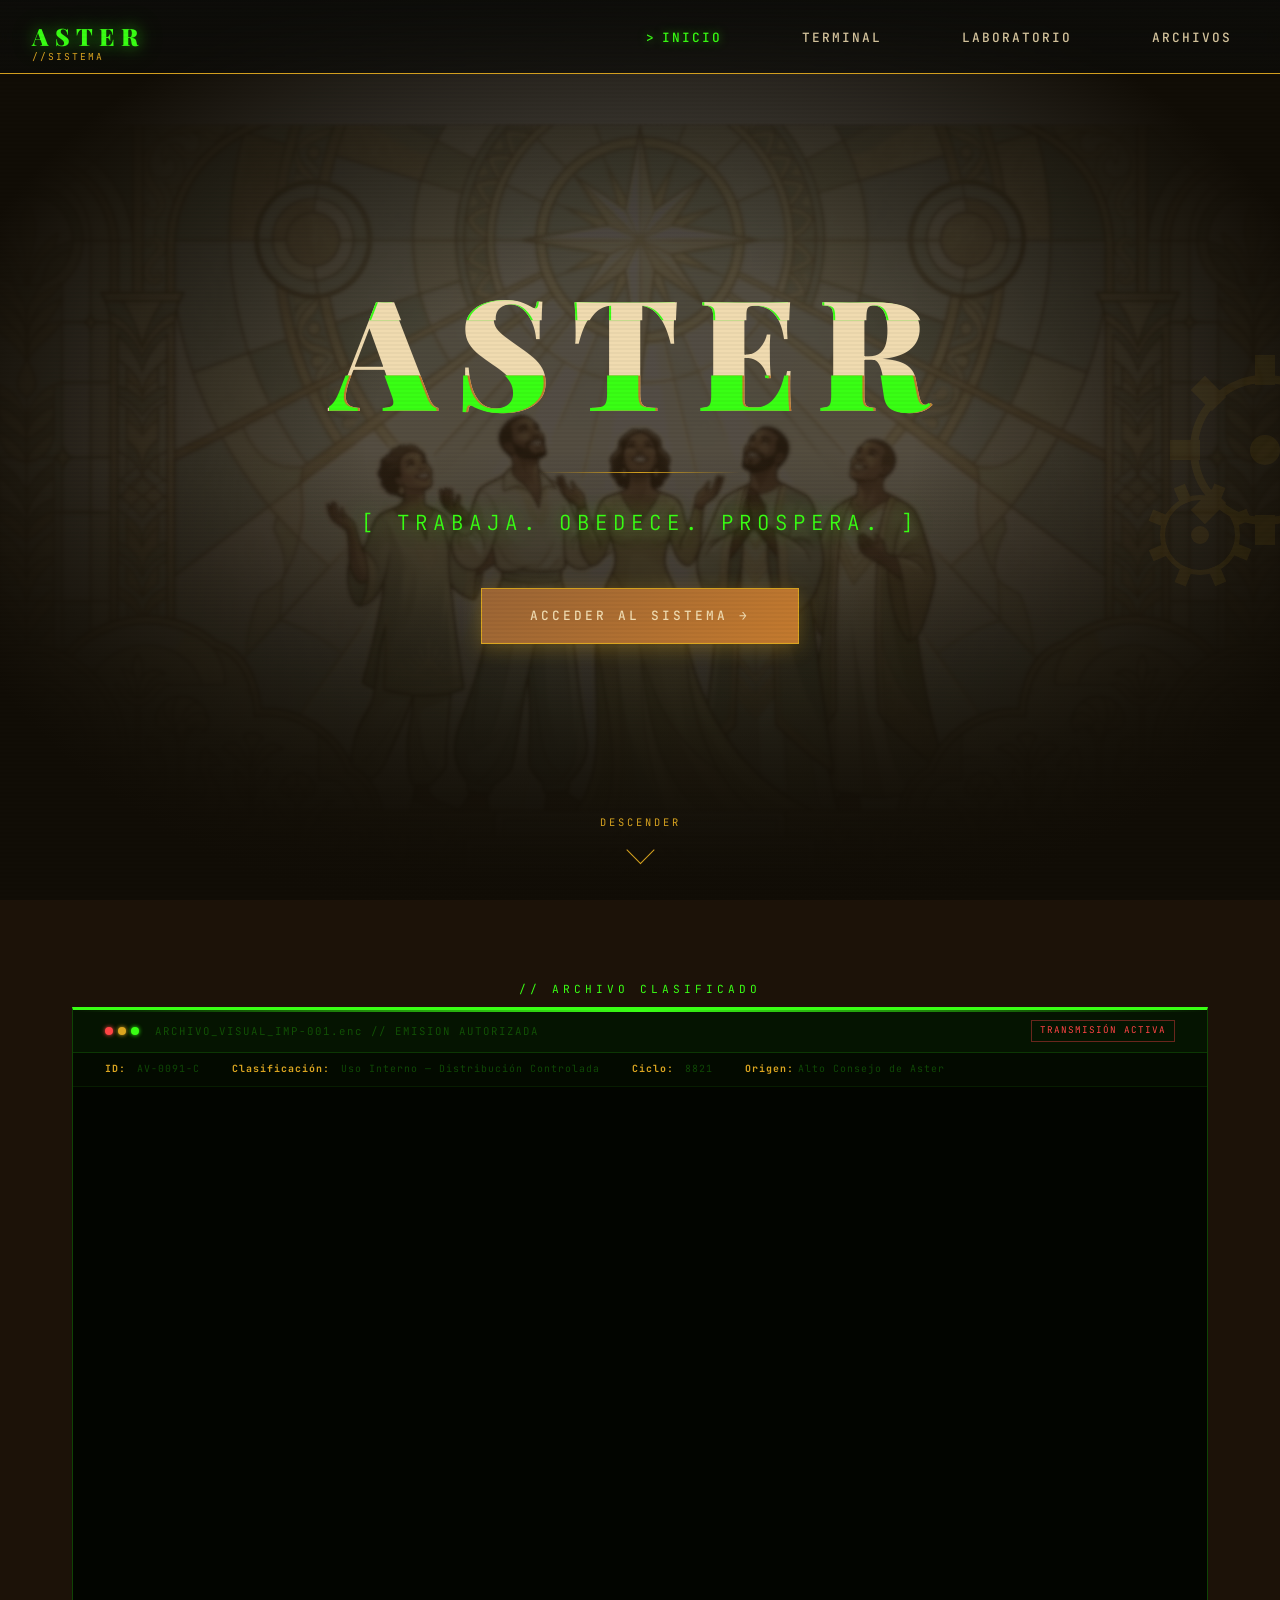
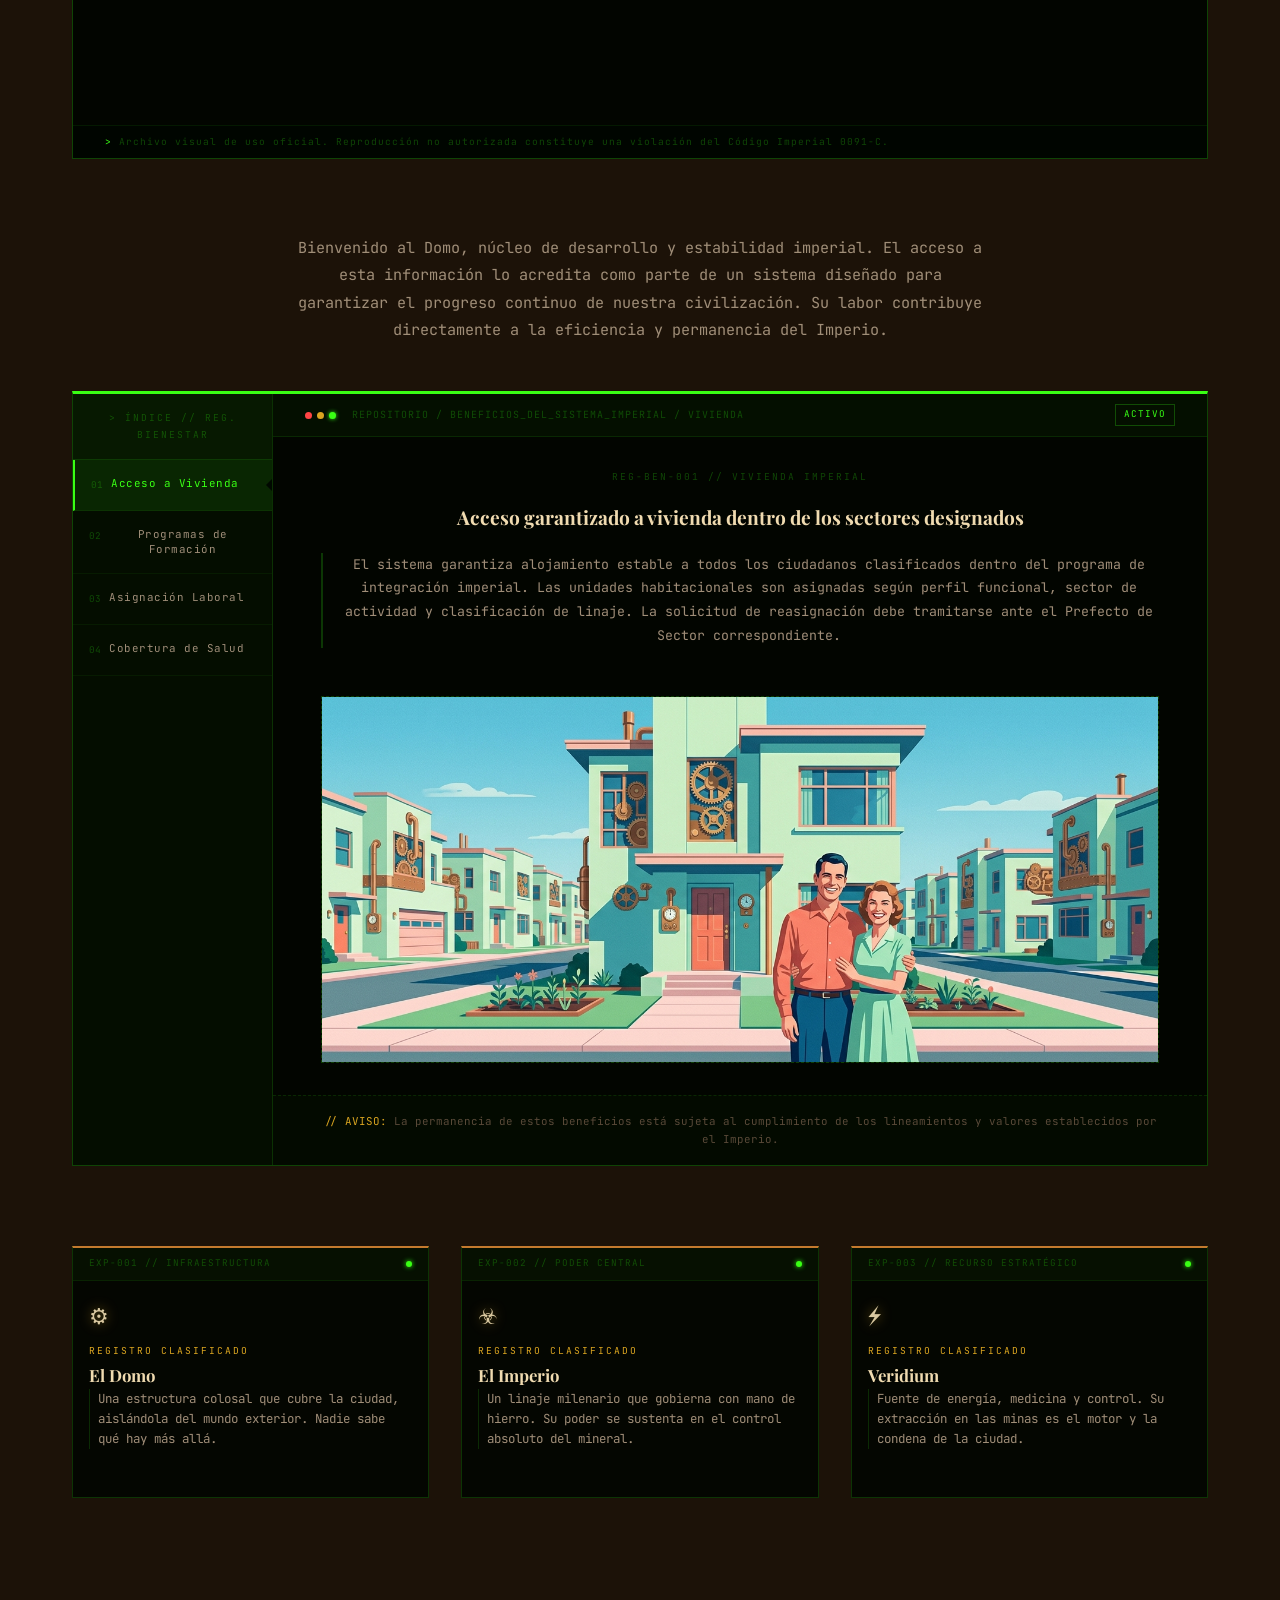
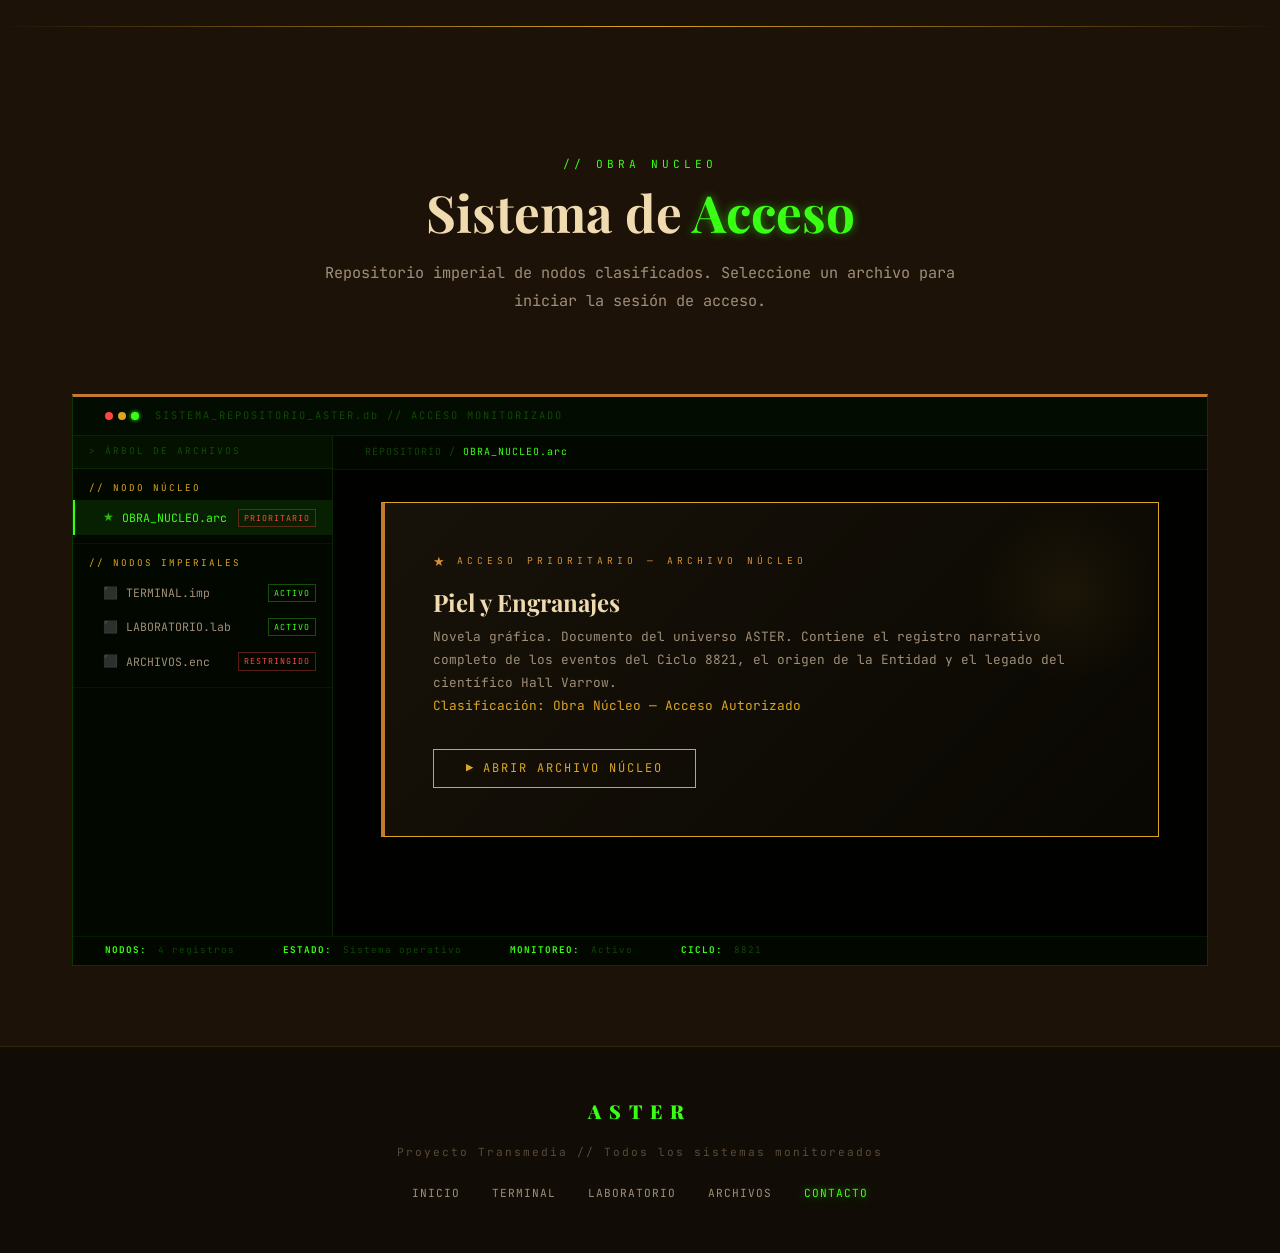
==== PRODUCCIÓN/index.html @ 078505c2 "Sitio Web completo" ====
﻿<!DOCTYPE html>
<html lang="es">
<head>
  <meta charset="UTF-8">
  <meta name="viewport" content="width=device-width, initial-scale=1.0">
  <meta name="description" content="ASTER - Universo Transmedia. La Memoria es un Arma. Descubre el domo, la resistencia y los secretos de una ciudad bajo control imperial.">
  <title>ASTER | Trabaja. Obedece. Prospera.</title>
  <link rel="stylesheet" href="assets/css/style.css">
  <style>
    /* ══════════════════════════════════════════
       VIDEO PANEL — estilo base de datos
    ══════════════════════════════════════════ */
    .video-panel {
      position: relative;
      background: rgba(0,5,0,.92);
      border: 1px solid rgba(57,255,20,.25);
      border-top: 3px solid var(--green-neon);
      overflow: hidden;
      margin-bottom: var(--space-xl);
    }
    .video-panel::after {
      content: '';
      position: absolute;
      left: 0; top: 0;
      width: 100%; height: 2px;
      background: linear-gradient(90deg, transparent, var(--green-neon), transparent);
      animation: vpScan 5s linear infinite;
      pointer-events: none;
    }
    @keyframes vpScan {
      0%   { top: 0; opacity: .7; }
      100% { top: 100%; opacity: 0; }
    }
    .video-panel__bar {
      display: flex;
      align-items: center;
      justify-content: space-between;
      padding: 10px var(--space-lg);
      background: rgba(57,255,20,.06);
      border-bottom: 1px solid rgba(57,255,20,.15);
    }
    .video-panel__bar-left {
      display: flex;
      align-items: center;
      gap: var(--space-md);
    }
    .video-panel__dots {
      display: flex;
      gap: 5px;
    }
    .video-panel__dot {
      width: 8px; height: 8px;
      border-radius: 50%;
    }
    .video-panel__dot:nth-child(1) { background: #ff4444; box-shadow: 0 0 4px #ff4444; }
    .video-panel__dot:nth-child(2) { background: var(--brass); box-shadow: 0 0 4px var(--brass); }
    .video-panel__dot:nth-child(3) { background: var(--green-neon); box-shadow: 0 0 4px var(--green-neon); }
    .video-panel__title {
      font-family: var(--font-code);
      font-size: .67rem;
      color: var(--green-dim);
      letter-spacing: 2px;
    }
    .video-panel__badge {
      font-family: var(--font-code);
      font-size: .58rem;
      color: #ff4444;
      border: 1px solid rgba(255,68,68,.4);
      padding: 2px 8px;
      letter-spacing: 1px;
      animation: statusBlink 2s infinite;
    }
    @keyframes statusBlink {
      0%,100%{opacity:1} 50%{opacity:.4}
    }
    .video-panel__meta {
      display: flex;
      align-items: center;
      gap: var(--space-lg);
      padding: var(--space-sm) var(--space-lg);
      border-bottom: 1px solid rgba(57,255,20,.08);
      background: rgba(57,255,20,.02);
    }
    .video-panel__meta-item {
      font-family: var(--font-code);
      font-size: .62rem;
      color: var(--green-dim);
      letter-spacing: 1px;
    }
    .video-panel__meta-item strong {
      color: var(--brass);
      margin-right: 4px;
    }
    .video-panel__body {
      position: relative;
      width: 100%;
      height: 0;
      padding-top: 56.25%;
      overflow: hidden;
    }
    .video-panel__body iframe {
      position: absolute;
      width: 100%; height: 100%;
      top: 0; left: 0;
      border: none; padding: 0; margin: 0;
    }
    .video-panel__footer {
      padding: var(--space-sm) var(--space-lg);
      border-top: 1px solid rgba(57,255,20,.08);
      display: flex;
      align-items: center;
      gap: var(--space-lg);
      background: rgba(0,5,0,.6);
    }
    .video-panel__footer-text {
      font-family: var(--font-code);
      font-size: .6rem;
      color: var(--green-dim);
      letter-spacing: 1px;
    }
    .video-panel__footer-text::before {
      content: '> ';
      color: var(--green-neon);
    }

    /* ══════════════════════════════════════════
       PANEL BENEFICIOS — repositorio navegable
    ══════════════════════════════════════════ */
    .benefits-repo {
      display: grid;
      grid-template-columns: 200px 1fr;
      gap: 0;
      background: rgba(0,5,0,.92);
      border: 1px solid rgba(57,255,20,.25);
      border-top: 3px solid var(--green-neon);
      margin: var(--space-xl) 0;
      overflow: hidden;
      min-height: 420px;
    }
    @media(max-width: 700px) {
      .benefits-repo { grid-template-columns: 1fr; }
    }

    /* Sidebar nav */
    .benefits-repo__nav {
      border-right: 1px solid rgba(57,255,20,.15);
      background: rgba(57,255,20,.03);
      display: flex;
      flex-direction: column;
    }
    .benefits-repo__nav-header {
      padding: var(--space-md) var(--space-md);
      border-bottom: 1px solid rgba(57,255,20,.15);
      font-family: var(--font-code);
      font-size: .6rem;
      color: var(--green-dim);
      letter-spacing: 2px;
      text-transform: uppercase;
      background: rgba(57,255,20,.05);
    }
    .benefits-repo__nav-header::before { content: '> '; }
    .benefits-repo__nav-item {
      display: flex;
      align-items: flex-start;
      gap: 8px;
      padding: var(--space-md) var(--space-md);
      border-bottom: 1px solid rgba(57,255,20,.06);
      cursor: pointer;
      transition: all .25s;
      position: relative;
    }
    .benefits-repo__nav-item:hover {
      background: rgba(57,255,20,.06);
    }
    .benefits-repo__nav-item.active {
      background: rgba(57,255,20,.1);
      border-left: 2px solid var(--green-neon);
    }
    .benefits-repo__nav-item.active::after {
      content: '';
      position: absolute;
      right: 0; top: 50%;
      transform: translateY(-50%);
      width: 0; height: 0;
      border-top: 6px solid transparent;
      border-bottom: 6px solid transparent;
      border-right: 6px solid rgba(0,5,0,.92);
    }
    .benefits-repo__nav-num {
      font-family: var(--font-code);
      font-size: .58rem;
      color: var(--green-dim);
      flex-shrink: 0;
      margin-top: 2px;
    }
    .benefits-repo__nav-label {
      font-family: var(--font-code);
      font-size: .68rem;
      color: var(--iron-light);
      line-height: 1.4;
      letter-spacing: .5px;
    }
    .benefits-repo__nav-item.active .benefits-repo__nav-label {
      color: var(--green-neon);
    }

    /* Content area */
    .benefits-repo__content {
      display: flex;
      flex-direction: column;
    }
    .benefits-repo__content-bar {
      display: flex;
      align-items: center;
      justify-content: space-between;
      padding: 10px var(--space-lg);
      background: rgba(57,255,20,.04);
      border-bottom: 1px solid rgba(57,255,20,.1);
    }
    .benefits-repo__content-bar-left {
      display: flex;
      align-items: center;
      gap: var(--space-md);
    }
    .benefits-repo__dots {
      display: flex;
      gap: 5px;
    }
    .benefits-repo__dot {
      width: 7px; height: 7px;
      border-radius: 50%;
    }
    .benefits-repo__dot:nth-child(1) { background: #ff4444; }
    .benefits-repo__dot:nth-child(2) { background: var(--brass); }
    .benefits-repo__dot:nth-child(3) { background: var(--green-neon); box-shadow: 0 0 4px var(--green-neon); }
    .benefits-repo__path {
      font-family: var(--font-code);
      font-size: .62rem;
      color: var(--green-dim);
      letter-spacing: 1px;
    }
    .benefits-repo__status {
      font-family: var(--font-code);
      font-size: .58rem;
      color: var(--green-neon);
      border: 1px solid var(--green-dim);
      padding: 2px 8px;
      letter-spacing: 1px;
    }

    /* Panels */
    .benefits-repo__panel {
      display: none;
      flex: 1;
      padding: var(--space-lg) var(--space-xl);
      animation: panelFadeIn .3s ease;
    }
    .benefits-repo__panel.active { display: flex; flex-direction: column; gap: var(--space-md); }
    @keyframes panelFadeIn {
      from { opacity:0; transform: translateX(8px); }
      to   { opacity:1; transform: translateX(0); }
    }

    .benefits-repo__entry-id {
      font-family: var(--font-code);
      font-size: .6rem;
      color: var(--green-dim);
      letter-spacing: 2px;
      margin-bottom: var(--space-xs);
    }
    .benefits-repo__entry-title {
      font-family: var(--font-imperial);
      font-size: 1.2rem;
      color: var(--cream);
      margin-bottom: var(--space-sm);
    }
    .benefits-repo__entry-body {
      font-family: var(--font-code);
      font-size: .83rem;
      color: var(--iron-light);
      line-height: 1.8;
      border-left: 2px solid rgba(57,255,20,.2);
      padding-left: var(--space-md);
    }
    .benefits-repo__img-placeholder {
      width: 100%;
      aspect-ratio: 16/7;
      background: rgba(57,255,20,.03);
      border: 1px dashed rgba(57,255,20,.2);
      display: flex;
      align-items: center;
      justify-content: center;
      margin-top: var(--space-md);
      position: relative;
      overflow: hidden;
    }
    .benefits-repo__img-placeholder img {
      width: 100%;
      height: 100%;
      object-fit: cover;
      display: block;
    }
    .benefits-repo__img-placeholder-label {
      font-family: var(--font-code);
      font-size: .6rem;
      color: var(--green-dim);
      letter-spacing: 2px;
      text-align: center;
    }
    .benefits-repo__img-placeholder-label::before {
      content: '[ ';
    }
    .benefits-repo__img-placeholder-label::after {
      content: ' ]';
    }
    .benefits-repo__footer {
      border-top: 1px dashed rgba(57,255,20,.12);
      padding: var(--space-md) var(--space-xl);
      font-family: var(--font-code);
      font-size: .68rem;
      color: var(--iron-gray);
      line-height: 1.7;
      background: rgba(57,255,20,.02);
    }
    .benefits-repo__footer::before {
      content: '// AVISO: ';
      color: var(--brass);
    }

    /* ══════════════════════════════════════════
       ECO-ITEMS — estilo expediente/registro
    ══════════════════════════════════════════ */
    .eco-item {
      padding: 0 !important;
      background: rgba(0,5,0,.85) !important;
      border: 1px solid rgba(57,255,20,.18) !important;
      border-top: 2px solid var(--bronze) !important;
      text-align: left !important;
      transition: all .3s !important;
      position: relative !important;
      overflow: hidden !important;
    }
    .eco-item:hover {
      border-color: var(--green-neon) !important;
      border-top-color: var(--green-neon) !important;
      background: rgba(57,255,20,.04) !important;
      transform: translateY(-3px) !important;
      box-shadow: 0 0 20px rgba(57,255,20,.07) !important;
    }
    .eco-item__header {
      display: flex;
      align-items: center;
      justify-content: space-between;
      padding: var(--space-sm) var(--space-md);
      border-bottom: 1px solid rgba(57,255,20,.08);
      background: rgba(57,255,20,.04);
    }
    .eco-item__id {
      font-family: var(--font-code);
      font-size: .58rem;
      color: var(--green-dim);
      letter-spacing: 1px;
    }
    .eco-item__status-dot {
      width: 6px; height: 6px;
      border-radius: 50%;
      background: var(--green-neon);
      box-shadow: 0 0 5px var(--green-neon);
    }
    .eco-item__body {
      padding: var(--space-md) var(--space-md) var(--space-lg);
    }
    .eco-item__icon {
      font-size: 1.4rem !important;
      display: block !important;
      margin-bottom: var(--space-sm) !important;
      filter: drop-shadow(0 0 6px rgba(218,165,32,.5));
    }
    .eco-item__label {
      font-family: var(--font-code);
      font-size: .6rem;
      color: var(--brass);
      letter-spacing: 2px;
      text-transform: uppercase;
      margin-bottom: 6px;
      display: block;
    }
    .eco-item__title {
      font-family: var(--font-imperial) !important;
      font-size: 1.05rem !important;
      color: var(--cream) !important;
      margin-bottom: var(--space-xs) !important;
    }
    .eco-item__text {
      font-size: .78rem !important;
      color: var(--iron-light) !important;
      line-height: 1.6 !important;
      border-left: 1px solid rgba(57,255,20,.15);
      padding-left: var(--space-sm);
    }
    .eco-item__scan {
      position: absolute;
      bottom: 0; left: 0;
      width: 100%; height: 1px;
      background: linear-gradient(90deg, transparent, var(--green-neon), transparent);
      opacity: 0;
      transition: opacity .3s;
    }
    .eco-item:hover .eco-item__scan { opacity: 1; }

    /* ══════════════════════════════════════════
       SECCIÓN ACCESO — SISTEMA REPOSITORIO
    ══════════════════════════════════════════ */
    #acceso {
      text-align: left !important;
    }
    .repo-system {
      border: 1px solid rgba(57,255,20,.2);
      border-top: 3px solid var(--bronze);
      background: rgba(0,3,0,.95);
      overflow: hidden;
    }
    .repo-system__bar {
      display: flex;
      align-items: center;
      justify-content: space-between;
      padding: 10px var(--space-lg);
      background: rgba(57,255,20,.04);
      border-bottom: 1px solid rgba(57,255,20,.1);
    }
    .repo-system__bar-left {
      display: flex;
      align-items: center;
      gap: var(--space-md);
    }
    .repo-system__dots { display: flex; gap: 5px; }
    .repo-system__dot { width: 8px; height: 8px; border-radius: 50%; }
    .repo-system__dot:nth-child(1) { background: #ff4444; }
    .repo-system__dot:nth-child(2) { background: var(--brass); }
    .repo-system__dot:nth-child(3) { background: var(--green-neon); box-shadow: 0 0 4px var(--green-neon); }
    .repo-system__title {
      font-family: var(--font-code);
      font-size: .65rem;
      color: var(--green-dim);
      letter-spacing: 2px;
    }
    .repo-system__body {
      display: grid;
      grid-template-columns: 260px 1fr;
      min-height: 500px;
    }
    @media(max-width: 800px) {
      .repo-system__body { grid-template-columns: 1fr; }
    }

    /* Left file tree */
    .repo-tree {
      border-right: 1px solid rgba(57,255,20,.12);
      background: rgba(57,255,20,.02);
      display: flex;
      flex-direction: column;
    }
    .repo-tree__header {
      padding: var(--space-sm) var(--space-md);
      border-bottom: 1px solid rgba(57,255,20,.1);
      font-family: var(--font-code);
      font-size: .58rem;
      color: var(--green-dim);
      letter-spacing: 2px;
      background: rgba(57,255,20,.04);
    }
    .repo-tree__group {
      padding: var(--space-sm) 0;
      border-bottom: 1px solid rgba(57,255,20,.06);
    }
    .repo-tree__group-label {
      padding: 4px var(--space-md);
      font-family: var(--font-code);
      font-size: .58rem;
      color: var(--brass);
      letter-spacing: 2px;
      text-transform: uppercase;
    }
    .repo-tree__file {
      display: flex;
      align-items: center;
      gap: 8px;
      padding: 7px var(--space-md) 7px calc(var(--space-md) + 12px);
      font-family: var(--font-code);
      font-size: .72rem;
      color: var(--iron-light);
      cursor: pointer;
      transition: all .2s;
      text-decoration: none;
      position: relative;
      border-left: 2px solid transparent;
    }
    .repo-tree__file:hover {
      background: rgba(57,255,20,.06);
      color: var(--green-neon);
    }
    .repo-tree__file.active {
      background: rgba(57,255,20,.1);
      color: var(--green-neon);
      border-left-color: var(--green-neon);
    }
    .repo-tree__file-icon {
      font-size: .75rem;
      flex-shrink: 0;
      opacity: .7;
    }
    .repo-tree__file-name { flex: 1; }
    .repo-tree__file-badge {
      font-size: .52rem;
      color: #ff4444;
      border: 1px solid rgba(255,68,68,.35);
      padding: 1px 5px;
      letter-spacing: 1px;
    }
    .repo-tree__file-badge--ok {
      color: var(--green-neon);
      border-color: rgba(57,255,20,.3);
    }

    /* Right content panel */
    .repo-viewer {
      display: flex;
      flex-direction: column;
    }
    .repo-viewer__breadcrumb {
      padding: var(--space-sm) var(--space-lg);
      border-bottom: 1px solid rgba(57,255,20,.08);
      font-family: var(--font-code);
      font-size: .62rem;
      color: var(--green-dim);
      letter-spacing: 1px;
      background: rgba(57,255,20,.02);
    }
    .repo-viewer__breadcrumb span { color: var(--green-neon); }

    /* Individual record panels */
    .repo-record {
      display: none;
      flex: 1;
      padding: var(--space-lg) var(--space-xl);
      animation: recFadeIn .3s ease;
    }
    .repo-record.active { display: block; }
    @keyframes recFadeIn {
      from { opacity:0; transform: translateY(6px); }
      to   { opacity:1; transform: translateY(0); }
    }

    /* Nucleus (obra núcleo) */
    .repo-nucleus {
      background: linear-gradient(135deg, rgba(26,20,10,.9), rgba(10,8,3,.95));
      border: 1px solid var(--brass);
      border-left: 4px solid var(--bronze);
      padding: var(--space-xl);
      margin-bottom: var(--space-lg);
      position: relative;
      overflow: hidden;
    }
    .repo-nucleus::before {
      content: '';
      position: absolute;
      top: 0; right: 0;
      width: 180px; height: 180px;
      background: radial-gradient(ellipse, rgba(218,165,32,.07), transparent 70%);
      pointer-events: none;
    }
    .repo-nucleus__label {
      font-family: var(--font-code);
      font-size: .6rem;
      color: var(--bronze-light);
      letter-spacing: 4px;
      text-transform: uppercase;
      margin-bottom: var(--space-md);
      display: flex;
      align-items: center;
      gap: var(--space-sm);
    }
    .repo-nucleus__label::before { content: '★'; font-size: .8rem; }
    .repo-nucleus__title {
      font-family: var(--font-imperial);
      font-size: 1.5rem;
      color: var(--cream);
      margin-bottom: var(--space-sm);
    }
    .repo-nucleus__desc {
      font-family: var(--font-code);
      font-size: .8rem;
      color: var(--iron-light);
      line-height: 1.8;
      margin-bottom: var(--space-lg);
    }
    .repo-nucleus__link-placeholder {
      display: inline-flex;
      align-items: center;
      gap: var(--space-sm);
      font-family: var(--font-code);
      font-size: .75rem;
      color: var(--brass);
      border: 1px solid var(--brass);
      padding: var(--space-sm) var(--space-lg);
      letter-spacing: 2px;
      text-transform: uppercase;
      cursor: pointer;
      transition: all .3s;
      text-decoration: none;
    }
    .repo-nucleus__link-placeholder:hover {
      background: var(--brass);
      color: var(--bg-darker);
      box-shadow: var(--shadow-brass);
    }
    .repo-nucleus__link-placeholder::before { content: '▶'; }

    /* DB record rows */
    .repo-record__header {
      display: flex;
      align-items: center;
      gap: var(--space-md);
      margin-bottom: var(--space-lg);
      padding-bottom: var(--space-md);
      border-bottom: 1px solid rgba(57,255,20,.1);
    }
    .repo-record__id {
      font-family: var(--font-code);
      font-size: .62rem;
      color: var(--green-dim);
      letter-spacing: 2px;
    }
    .repo-record__badge {
      font-family: var(--font-code);
      font-size: .58rem;
      color: var(--green-neon);
      border: 1px solid var(--green-dim);
      padding: 2px 8px;
      letter-spacing: 1px;
    }
    .repo-record__title {
      font-family: var(--font-imperial);
      font-size: 1.3rem;
      color: var(--cream);
      margin-bottom: var(--space-sm);
    }
    .repo-record__desc {
      font-family: var(--font-code);
      font-size: .8rem;
      color: var(--iron-light);
      line-height: 1.8;
      margin-bottom: var(--space-md);
      padding-left: var(--space-md);
      border-left: 2px solid rgba(57,255,20,.2);
    }
    .repo-record__link {
      display: inline-flex;
      align-items: center;
      gap: var(--space-sm);
      font-family: var(--font-code);
      font-size: .72rem;
      color: var(--green-neon);
      border: 1px solid rgba(57,255,20,.4);
      padding: var(--space-sm) var(--space-md);
      letter-spacing: 2px;
      text-transform: uppercase;
      text-decoration: none;
      transition: all .3s;
    }
    .repo-record__link:hover {
      background: var(--green-neon);
      color: var(--bg-darker);
      box-shadow: var(--shadow-neon);
    }
    .repo-record__link::before { content: '→'; }
    .repo-record__preview {
      margin-top: var(--space-md);
      width: 100%;
      aspect-ratio: 16/6;
      overflow: hidden;
      border: 1px solid rgba(57,255,20,.12);
      filter: saturate(.6) contrast(1.1);
      transition: filter .3s;
    }
    .repo-record__preview:hover { filter: saturate(.9) contrast(1.2); }
    .repo-record__preview img { width:100%; height:100%; object-fit:cover; display:block; }

    .repo-system__statusbar {
      padding: 6px var(--space-lg);
      border-top: 1px solid rgba(57,255,20,.08);
      display: flex;
      align-items: center;
      gap: var(--space-xl);
      background: rgba(57,255,20,.02);
    }
    .repo-system__statusbar-item {
      font-family: var(--font-code);
      font-size: .58rem;
      color: var(--green-dim);
      letter-spacing: 1px;
    }
    .repo-system__statusbar-item strong {
      color: var(--green-neon);
      margin-right: 4px;
    }
  </style>
</head>
<body>
  <!-- LOADER -->
  <div class="loader" id="loader">
    <span class="loader__text">INICIALIZANDO SISTEMA...</span>
    <div class="loader__bar"><div class="loader__progress"></div></div>
  </div>

  <!-- PARTICLES -->
  <div class="particles" id="particles"></div>

  <!-- GEARS -->
  <div class="gear-container">
    <div class="gear">
      <div class="gear__tooth"></div><div class="gear__tooth"></div><div class="gear__tooth"></div><div class="gear__tooth"></div>
      <div class="gear__tooth"></div><div class="gear__tooth"></div><div class="gear__tooth"></div><div class="gear__tooth"></div>
    </div>
    <div class="gear gear--small">
      <div class="gear__tooth"></div><div class="gear__tooth"></div><div class="gear__tooth"></div><div class="gear__tooth"></div>
      <div class="gear__tooth"></div><div class="gear__tooth"></div><div class="gear__tooth"></div><div class="gear__tooth"></div>
    </div>
  </div>

  <!-- NAV -->
  <nav class="nav" id="nav">
    <a href="index.html" class="nav__logo">ASTER</a>
    <div class="nav__hamburger" id="hamburger">
      <span></span><span></span><span></span>
    </div>
    <ul class="nav__links" id="navLinks">
      <li><a href="index.html" class="nav__link active">Inicio</a></li>
      <li><a href="terminal.html" class="nav__link">Terminal</a></li>
      <li><a href="laboratorio.html" class="nav__link">Laboratorio</a></li>
      <li><a href="archivos.html" class="nav__link">Archivos</a></li>
    </ul>
  </nav>

  <!-- HERO -->
  <section class="hero" id="hero">
    <div class="hero__bg"></div>
    <div class="hero__overlay"></div>
    <div class="hero__content">
      <h1 class="hero__title glitch" data-text="ASTER">ASTER</h1>
      <div class="hero__divider"></div>
      <p class="hero__subtitle">Trabaja. Obedece. Prospera.</p>
      <a href="terminal.html" class="btn btn--primary">Acceder al Sistema &rarr;</a>
    </div>
    <div class="hero__scroll">
      <span>Descender</span>
      <div class="hero__scroll-arrow"></div>
    </div>
  </section>

  <!-- ECOSISTEMA -->
  <section class="section reveal" id="ecosistema">
    <div class="section__header">
      <span class="section__label">// Archivo Clasificado</span>

      <!-- ══ 1. VIDEO PANEL ══ -->
      <div class="video-panel">
        <div class="video-panel__bar">
          <div class="video-panel__bar-left">
            <div class="video-panel__dots">
              <div class="video-panel__dot"></div>
              <div class="video-panel__dot"></div>
              <div class="video-panel__dot"></div>
            </div>
            <span class="video-panel__title">ARCHIVO_VISUAL_IMP-001.enc // EMISION AUTORIZADA</span>
          </div>
          <span class="video-panel__badge">TRANSMISIÓN ACTIVA</span>
        </div>
        <div class="video-panel__meta">
          <span class="video-panel__meta-item"><strong>ID:</strong> AV-0091-C</span>
          <span class="video-panel__meta-item"><strong>Clasificación:</strong> Uso Interno — Distribución Controlada</span>
          <span class="video-panel__meta-item"><strong>Ciclo:</strong> 8821</span>
          <span class="video-panel__meta-item"><strong>Origen:</strong>Alto Consejo de Aster</span>
        </div>
        <div class="video-panel__body">
          <iframe loading="lazy"
            src="https://www.canva.com/design/DAHITRaTXrk/ubo41KGu9RKOAKebI3n1gQ/watch?embed"
            allowfullscreen="allowfullscreen" allow="fullscreen">
          </iframe>
        </div>
        <div class="video-panel__footer">
          <span class="video-panel__footer-text">Archivo visual de uso oficial. Reproducción no autorizada constituye una violación del Código Imperial 0091-C.</span>
        </div>
      </div>

      <br>
      <p class="section__desc">
        Bienvenido al Domo, núcleo de desarrollo y estabilidad imperial.
        El acceso a esta información lo acredita como parte de un sistema diseñado para garantizar el progreso continuo de nuestra civilización.
        Su labor contribuye directamente a la eficiencia y permanencia del Imperio.
      </p>

      <!-- ══ 2. PANEL BENEFICIOS ══ -->
      <div class="benefits-repo">
        <!-- Sidebar nav -->
        <div class="benefits-repo__nav">
          <div class="benefits-repo__nav-header">ÍNDICE // REG. BIENESTAR</div>
          <div class="benefits-repo__nav-item active" onclick="switchBenefit(0)">
            <span class="benefits-repo__nav-num">01</span>
            <span class="benefits-repo__nav-label">Acceso a Vivienda</span>
          </div>
          <div class="benefits-repo__nav-item" onclick="switchBenefit(1)">
            <span class="benefits-repo__nav-num">02</span>
            <span class="benefits-repo__nav-label">Programas de Formación</span>
          </div>
          <div class="benefits-repo__nav-item" onclick="switchBenefit(2)">
            <span class="benefits-repo__nav-num">03</span>
            <span class="benefits-repo__nav-label">Asignación Laboral</span>
          </div>
          <div class="benefits-repo__nav-item" onclick="switchBenefit(3)">
            <span class="benefits-repo__nav-num">04</span>
            <span class="benefits-repo__nav-label">Cobertura de Salud</span>
          </div>
        </div>

        <!-- Content -->
        <div class="benefits-repo__content">
          <div class="benefits-repo__content-bar">
            <div class="benefits-repo__content-bar-left">
              <div class="benefits-repo__dots">
                <div class="benefits-repo__dot"></div>
                <div class="benefits-repo__dot"></div>
                <div class="benefits-repo__dot"></div>
              </div>
              <span class="benefits-repo__path">REPOSITORIO / BENEFICIOS_DEL_SISTEMA_IMPERIAL / <span id="benefitPathLabel">VIVIENDA</span></span>
            </div>
            <span class="benefits-repo__status">ACTIVO</span>
          </div>

          <!-- Panel 0: Vivienda -->
          <div class="benefits-repo__panel active" id="benefit-0">
            <span class="benefits-repo__entry-id">REG-BEN-001 // VIVIENDA IMPERIAL</span>
            <h3 class="benefits-repo__entry-title">Acceso garantizado a vivienda dentro de los sectores designados</h3>
            <p class="benefits-repo__entry-body">
              El sistema garantiza alojamiento estable a todos los ciudadanos clasificados dentro del programa de integración imperial. Las unidades habitacionales son asignadas según perfil funcional, sector de actividad y clasificación de linaje. La solicitud de reasignación debe tramitarse ante el Prefecto de Sector correspondiente.
            </p>
            <div class="benefits-repo__img-placeholder">
                <img src="assets/img/img_beneficios1.png">
            </div>
          </div>

          <!-- Panel 1: Formación -->
          <div class="benefits-repo__panel" id="benefit-1">
            <span class="benefits-repo__entry-id">REG-BEN-002 // FORMACIÓN FAMILIAR</span>
            <h3 class="benefits-repo__entry-title">Integración en programas de desarrollo y formación para unidades familiares</h3>
            <p class="benefits-repo__entry-body">
              El Imperio garantiza acceso a módulos de formación continua para unidades familiares inscritas en el registro ciudadano. Los programas abarcan instrucción técnica, educación ideológica y desarrollo funcional según asignación de sector. La participación en los ciclos formativos es condición para la renovación del estatus de beneficio.
            </p>
            <div class="benefits-repo__img-placeholder">
              <img src="assets/img/img_beneficios2.png">
            </div>
          </div>

          <!-- Panel 2: Laboral -->
          <div class="benefits-repo__panel" id="benefit-2">
            <span class="benefits-repo__entry-id">REG-BEN-003 // ASIGNACIÓN LABORAL</span>
            <h3 class="benefits-repo__entry-title">Asignación laboral continua según capacidades y necesidades del sistema</h3>
            <p class="benefits-repo__entry-body">
              Ningún ciudadano inscrito queda fuera del sistema productivo. La asignación laboral es determinada por el perfil funcional generado durante la evaluación en la crianza estatal y actualizado periódicamente. El cumplimiento de las cuotas de producción asignadas garantiza la continuidad de todos los demás beneficios del sistema.
            </p>
            <div class="benefits-repo__img-placeholder">
             <img src="assets/img/img_beneficios3.png">
            </div>
          </div>

          <!-- Panel 3: Salud -->
          <div class="benefits-repo__panel" id="benefit-3">
            <span class="benefits-repo__entry-id">REG-BEN-004 // SALUD IMPERIAL</span>
            <h3 class="benefits-repo__entry-title">Cobertura integral de salud y mantenimiento físico</h3>
            <p class="benefits-repo__entry-body">
              El Imperio provee acceso a instalaciones médicas autorizadas para el mantenimiento físico de sus ciudadanos activos. Los procedimientos cubiertos incluyen atención de urgencia, control de rendimiento funcional y revisiones periódicas de chip. Tratamientos experimentales o de rehabilitación avanzada están sujetos a aprobación del Consejo de Hierro.
            </p>
            <div class="benefits-repo__img-placeholder">
              <img src="assets/img/img_beneficios4.png">
            </div>
          </div>

          <!-- Footer note -->
          <div class="benefits-repo__footer">
            La permanencia de estos beneficios está sujeta al cumplimiento de los lineamientos y valores establecidos por el Imperio.
          </div>
        </div>
      </div>
    </div>

    <!-- ══ 3. ECO-ITEMS — estilo expediente ══ -->
    <div class="eco-grid">
      <div class="eco-item">
        <div class="eco-item__header">
          <span class="eco-item__id">EXP-001 // INFRAESTRUCTURA</span>
          <div class="eco-item__status-dot"></div>
        </div>
        <div class="eco-item__body">
          <span class="eco-item__icon">&#9881;</span>
          <span class="eco-item__label">Registro Clasificado</span>
          <h4 class="eco-item__title">El Domo</h4>
          <p class="eco-item__text">Una estructura colosal que cubre la ciudad, aislándola del mundo exterior. Nadie sabe qué hay más allá.</p>
        </div>
        <div class="eco-item__scan"></div>
      </div>
      <div class="eco-item">
        <div class="eco-item__header">
          <span class="eco-item__id">EXP-002 // PODER CENTRAL</span>
          <div class="eco-item__status-dot"></div>
        </div>
        <div class="eco-item__body">
          <span class="eco-item__icon">&#9763;</span>
          <span class="eco-item__label">Registro Clasificado</span>
          <h4 class="eco-item__title">El Imperio</h4>
          <p class="eco-item__text">Un linaje milenario que gobierna con mano de hierro. Su poder se sustenta en el control absoluto del mineral.</p>
        </div>
        <div class="eco-item__scan"></div>
      </div>
      <div class="eco-item">
        <div class="eco-item__header">
          <span class="eco-item__id">EXP-003 // RECURSO ESTRATÉGICO</span>
          <div class="eco-item__status-dot"></div>
        </div>
        <div class="eco-item__body">
          <span class="eco-item__icon">&#9889;</span>
          <span class="eco-item__label">Registro Clasificado</span>
          <h4 class="eco-item__title">Veridium</h4>
          <p class="eco-item__text">Fuente de energía, medicina y control. Su extracción en las minas es el motor y la condena de la ciudad.</p>
        </div>
        <div class="eco-item__scan"></div>
      </div>
    </div>
  </section>

  <hr class="section-divider">

  <!-- ══ 4. ACCESO OBRA NUCLEO — REPOSITORIO ══ -->
  <section class="section reveal" id="acceso">
    <div class="section__header">
      <span class="section__label">// Obra Nucleo</span>
      <h2 class="section__title">Sistema de <span>Acceso</span></h2>
      <p class="section__desc">
        Repositorio imperial de nodos clasificados. Seleccione un archivo para iniciar la sesión de acceso.
      </p>
    </div>

    <div class="repo-system">
      <!-- Top bar -->
      <div class="repo-system__bar">
        <div class="repo-system__bar-left">
          <div class="repo-system__dots">
            <div class="repo-system__dot"></div>
            <div class="repo-system__dot"></div>
            <div class="repo-system__dot"></div>
          </div>
          <span class="repo-system__title">SISTEMA_REPOSITORIO_ASTER.db // ACCESO MONITORIZADO</span>
        </div>
      </div>

      <!-- Body: tree + viewer -->
      <div class="repo-system__body">
        <!-- File tree -->
        <div class="repo-tree">
          <div class="repo-tree__header">> ÁRBOL DE ARCHIVOS</div>

          <div class="repo-tree__group">
            <div class="repo-tree__group-label">// NODO NÚCLEO</div>
            <div class="repo-tree__file active" onclick="switchRepo('nucleus')" id="rfile-nucleus">
              <span class="repo-tree__file-icon">★</span>
              <span class="repo-tree__file-name">OBRA_NUCLEO.arc</span>
              <span class="repo-tree__file-badge">PRIORITARIO</span>
            </div>
          </div>

          <div class="repo-tree__group">
            <div class="repo-tree__group-label">// NODOS IMPERIALES</div>
            <div class="repo-tree__file" onclick="switchRepo('terminal')" id="rfile-terminal">
              <span class="repo-tree__file-icon">⬛</span>
              <span class="repo-tree__file-name">TERMINAL.imp</span>
              <span class="repo-tree__file-badge repo-tree__file-badge--ok">ACTIVO</span>
            </div>
            <div class="repo-tree__file" onclick="switchRepo('laboratorio')" id="rfile-laboratorio">
              <span class="repo-tree__file-icon">⬛</span>
              <span class="repo-tree__file-name">LABORATORIO.lab</span>
              <span class="repo-tree__file-badge repo-tree__file-badge--ok">ACTIVO</span>
            </div>
            <div class="repo-tree__file" onclick="switchRepo('archivos')" id="rfile-archivos">
              <span class="repo-tree__file-icon">⬛</span>
              <span class="repo-tree__file-name">ARCHIVOS.enc</span>
              <span class="repo-tree__file-badge">RESTRINGIDO</span>
            </div>
          </div>
        </div>

        <!-- Viewer -->
        <div class="repo-viewer">
          <div class="repo-viewer__breadcrumb">
            REPOSITORIO / <span id="repoBreadcrumb">OBRA_NUCLEO.arc</span>
          </div>

          <!-- Nucleus record -->
          <div class="repo-record active" id="rec-nucleus">
            <div class="repo-nucleus">
              <p class="repo-nucleus__label">ACCESO PRIORITARIO — ARCHIVO NÚCLEO</p>
              <h3 class="repo-nucleus__title">Piel y Engranajes</h3>
              <p class="repo-nucleus__desc">
                Novela gráfica. Documento del universo ASTER. Contiene el registro narrativo completo de los eventos del Ciclo 8821, el origen de la Entidad y el legado del científico Hall Varrow.<br>
                <span style="color:var(--brass)">Clasificación: Obra Núcleo — Acceso Autorizado</span>
              </p>
              <!-- ENLACE: agregar href cuando esté disponible -->
              <a href="#" class="repo-nucleus__link-placeholder">ABRIR ARCHIVO NÚCLEO</a>
            </div>
          </div>

          <!-- Terminal record -->
          <div class="repo-record" id="rec-terminal">
            <div class="repo-record__header">
              <span class="repo-record__id">NODO-IMP // SISTEMA SOCIAL Y POLÍTICO</span>
              <span class="repo-record__badge">ACTIVO</span>
            </div>
            <h3 class="repo-record__title">La Terminal</h3>
            <p class="repo-record__desc">
              Sistema Social, Estructura Política y documentos del poder imperial. Acceso a los nodos del sistema: economía y mineral, crianza estatal, estructura de gobierno.
            </p>
            <a href="terminal.html" class="repo-record__link">INICIAR SESIÓN — TERMINAL.IMP</a>
            <div class="repo-record__preview">
              <img src="assets/img/img_terminal.png" alt="Terminal Imperial">
            </div>
          </div>

          <!-- Laboratorio record -->
          <div class="repo-record" id="rec-laboratorio">
            <div class="repo-record__header">
              <span class="repo-record__id">NODO-LAB // INVESTIGACIÓN TECNOLÓGICA</span>
              <span class="repo-record__badge">ACTIVO</span>
            </div>
            <h3 class="repo-record__title">El Laboratorio</h3>
            <p class="repo-record__desc">
              Sistema de búsqueda terminal imperial. Nivel de acceso: Clandestino.
            </p>
            <a href="laboratorio.html" class="repo-record__link">INICIAR SESIÓN — LABORATORIO.LAB</a>
            <div class="repo-record__preview">
              <img src="assets/img/img_lab.png" alt="Laboratorio">
            </div>
          </div>

          <!-- Archivos record -->
          <div class="repo-record" id="rec-archivos">
            <div class="repo-record__header">
              <span class="repo-record__id">NODO-ARC // MATERIAL DESBLOQUEABLE</span>
              <span class="repo-record__badge" style="color:#ff4444;border-color:#ff444480">RESTRINGIDO</span>
            </div>
            <h3 class="repo-record__title">Los Archivos</h3>
            <p class="repo-record__desc">
              Documentación detallada de procesos de investigación realizados a nombre del Imperio. Requiere código de acceso Clase-V para contenido completo.
            </p>
            <a href="archivos.html" class="repo-record__link">INICIAR SESIÓN — ARCHIVOS.ENC</a>
            <div class="repo-record__preview">
              <img src="assets/img/img_archivos.png" alt="Archivos">
            </div>
          </div>
        </div>
      </div>

      <!-- Status bar -->
      <div class="repo-system__statusbar">
        <span class="repo-system__statusbar-item"><strong>NODOS:</strong> 4 registros</span>
        <span class="repo-system__statusbar-item"><strong>ESTADO:</strong> Sistema operativo</span>
        <span class="repo-system__statusbar-item"><strong>MONITOREO:</strong> Activo</span>
        <span class="repo-system__statusbar-item"><strong>CICLO:</strong> 8821</span>
      </div>
    </div>
  </section>

  <!-- FOOTER -->
  <footer class="footer">
    <div class="footer__logo">ASTER</div>
    <p class="footer__text">Proyecto Transmedia // Todos los sistemas monitoreados</p>
    <ul class="footer__links">
      <li><a href="index.html">Inicio</a></li>
      <li><a href="terminal.html">Terminal</a></li>
      <li><a href="laboratorio.html">Laboratorio</a></li>
      <li><a href="archivos.html">Archivos</a></li>
      <li><a href="#" onclick="openContactPanel(); return false;" style="color:var(--green-neon);text-shadow:0 0 8px var(--green-glow);">Contacto</a></li>
    </ul>
  </footer>

  <!-- ══ CONTACT PANEL OVERLAY ══ -->
  <div id="contactOverlay" onclick="handleContactOverlayClick(event)" style="
    position:fixed;inset:0;
    background:rgba(0,0,0,.85);
    backdrop-filter:blur(6px);
    z-index:9500;
    display:flex;align-items:center;justify-content:center;
    opacity:0;pointer-events:none;
    transition:opacity .3s ease;">
    <div style="
      position:relative;
      width:min(620px,92vw);
      max-height:85vh;
      overflow-y:auto;
      background:rgba(0,5,0,.97);
      border:1px solid rgba(57,255,20,.3);
      border-top:3px solid var(--green-neon);
      box-shadow:0 0 60px rgba(57,255,20,.12);
      scrollbar-width:thin;
      scrollbar-color:var(--green-dim) transparent;
      animation:panelSlideIn .35s ease forwards;">
      <!-- Top bar -->
      <div style="
        display:flex;align-items:center;justify-content:space-between;
        padding:12px var(--space-lg);
        background:rgba(57,255,20,.06);
        border-bottom:1px solid rgba(57,255,20,.15);
        position:sticky;top:0;backdrop-filter:blur(4px);">
        <div style="display:flex;align-items:center;gap:var(--space-md);">
          <div style="display:flex;gap:5px;">
            <div style="width:8px;height:8px;border-radius:50%;background:#ff4444;"></div>
            <div style="width:8px;height:8px;border-radius:50%;background:var(--brass);"></div>
            <div style="width:8px;height:8px;border-radius:50%;background:var(--green-neon);box-shadow:0 0 4px var(--green-neon);"></div>
          </div>
          <span style="font-family:var(--font-code);font-size:.68rem;color:var(--green-dim);letter-spacing:2px;">DIRECTORIO_PROYECTO.enc // EQUIPO CREATIVO</span>
        </div>
        <button onclick="closeContactPanel()" style="
          background:transparent;border:1px solid rgba(255,68,68,.4);
          color:#ff4444;font-family:var(--font-code);font-size:.75rem;
          font-weight:700;padding:4px 12px;cursor:pointer;letter-spacing:2px;
          transition:all .2s;"
          onmouseover="this.style.background='#ff4444';this.style.color='#000';"
          onmouseout="this.style.background='transparent';this.style.color='#ff4444';">✕ CERRAR</button>
      </div>
      <!-- Body -->
      <div style="padding:var(--space-xl);">
        <span style="font-family:var(--font-code);font-size:.6rem;color:var(--green-neon);letter-spacing:4px;text-transform:uppercase;display:block;margin-bottom:var(--space-sm);">// EQUIPO DETRÁS DEL PROYECTO</span>
        <h3 style="font-family:var(--font-imperial);font-size:1.5rem;color:var(--cream);margin-bottom:var(--space-md);">Piel y Engranajes — Contacto</h3>
        <p style="font-family:var(--font-code);font-size:.78rem;color:var(--iron-light);line-height:1.8;margin-bottom:var(--space-xl);border-left:2px solid rgba(57,255,20,.2);padding-left:var(--space-md);">
          Listado de personas autorizadas involucradas en el desarrollo del universo ASTER. Para consultas relacionadas con el proyecto, use los canales indicados a continuación.
        </p>

        <!-- Contact entries -->
        <div style="display:flex;flex-direction:column;gap:var(--space-md);">

          <!-- 1 -->
          <div class="contact-card" style="background:rgba(13,13,10,.9);border:1px solid rgba(218,165,32,.2);border-left:3px solid var(--bronze);padding:var(--space-lg);transition:border-left-color .3s;"
            onmouseover="this.style.borderLeftColor='var(--green-neon)'"
            onmouseout="this.style.borderLeftColor='var(--bronze)'">
            <div style="display:flex;justify-content:space-between;align-items:center;margin-bottom:6px;">
              <span style="font-family:var(--font-code);font-size:.6rem;color:var(--green-dim);letter-spacing:2px;">REG-001</span>
              <span style="font-family:var(--font-code);font-size:.58rem;color:var(--green-neon);border:1px solid var(--green-dim);padding:2px 8px;letter-spacing:1px;">ACTIVO</span>
            </div>
            <p style="font-family:var(--font-imperial);font-size:1.05rem;color:var(--cream);margin-bottom:4px;">Valeria Alvarez Monsalve</p>
            <a href="mailto:Valeriaalvarez448@gmail.com" style="font-family:var(--font-code);font-size:.75rem;color:var(--green-neon);letter-spacing:1px;text-decoration:none;">&gt; Valeriaalvarez448@gmail.com</a>
          </div>

          <!-- 2 -->
          <div style="background:rgba(13,13,10,.9);border:1px solid rgba(218,165,32,.2);border-left:3px solid var(--bronze);padding:var(--space-lg);transition:border-left-color .3s;"
            onmouseover="this.style.borderLeftColor='var(--green-neon)'"
            onmouseout="this.style.borderLeftColor='var(--bronze)'">
            <div style="display:flex;justify-content:space-between;align-items:center;margin-bottom:6px;">
              <span style="font-family:var(--font-code);font-size:.6rem;color:var(--green-dim);letter-spacing:2px;">REG-002</span>
              <span style="font-family:var(--font-code);font-size:.58rem;color:var(--green-neon);border:1px solid var(--green-dim);padding:2px 8px;letter-spacing:1px;">ACTIVO</span>
            </div>
            <p style="font-family:var(--font-imperial);font-size:1.05rem;color:var(--cream);margin-bottom:4px;">Nicolas David Rios Vargas</p>
            <a href="mailto:nicolasdrv10@gmail.com" style="font-family:var(--font-code);font-size:.75rem;color:var(--green-neon);letter-spacing:1px;text-decoration:none;">&gt; nicolasdrv10@gmail.com</a>
          </div>

          <!-- 3 -->
          <div style="background:rgba(13,13,10,.9);border:1px solid rgba(218,165,32,.2);border-left:3px solid var(--bronze);padding:var(--space-lg);transition:border-left-color .3s;"
            onmouseover="this.style.borderLeftColor='var(--green-neon)'"
            onmouseout="this.style.borderLeftColor='var(--bronze)'">
            <div style="display:flex;justify-content:space-between;align-items:center;margin-bottom:6px;">
              <span style="font-family:var(--font-code);font-size:.6rem;color:var(--green-dim);letter-spacing:2px;">REG-003</span>
              <span style="font-family:var(--font-code);font-size:.58rem;color:var(--green-neon);border:1px solid var(--green-dim);padding:2px 8px;letter-spacing:1px;">ACTIVO</span>
            </div>
            <p style="font-family:var(--font-imperial);font-size:1.05rem;color:var(--cream);margin-bottom:4px;">Juan Jose Betancur Soto</p>
            <a href="mailto:Juanjo.juanjo.3016@gmail.com" style="font-family:var(--font-code);font-size:.75rem;color:var(--green-neon);letter-spacing:1px;text-decoration:none;">&gt; Juanjo.juanjo.3016@gmail.com</a>
          </div>

          <!-- 4 -->
          <div style="background:rgba(13,13,10,.9);border:1px solid rgba(218,165,32,.2);border-left:3px solid var(--bronze);padding:var(--space-lg);transition:border-left-color .3s;"
            onmouseover="this.style.borderLeftColor='var(--green-neon)'"
            onmouseout="this.style.borderLeftColor='var(--bronze)'">
            <div style="display:flex;justify-content:space-between;align-items:center;margin-bottom:6px;">
              <span style="font-family:var(--font-code);font-size:.6rem;color:var(--green-dim);letter-spacing:2px;">REG-004</span>
              <span style="font-family:var(--font-code);font-size:.58rem;color:var(--green-neon);border:1px solid var(--green-dim);padding:2px 8px;letter-spacing:1px;">ACTIVO</span>
            </div>
            <p style="font-family:var(--font-imperial);font-size:1.05rem;color:var(--cream);margin-bottom:4px;">Mateo Mancera</p>
            <a href="mailto:mateomancera506@gmail.com" style="font-family:var(--font-code);font-size:.75rem;color:var(--green-neon);letter-spacing:1px;text-decoration:none;">&gt; mateomancera506@gmail.com</a>
          </div>

          <!-- 5 -->
          <div style="background:rgba(13,13,10,.9);border:1px solid rgba(218,165,32,.2);border-left:3px solid var(--bronze);padding:var(--space-lg);transition:border-left-color .3s;"
            onmouseover="this.style.borderLeftColor='var(--green-neon)'"
            onmouseout="this.style.borderLeftColor='var(--bronze)'">
            <div style="display:flex;justify-content:space-between;align-items:center;margin-bottom:6px;">
              <span style="font-family:var(--font-code);font-size:.6rem;color:var(--green-dim);letter-spacing:2px;">REG-005</span>
              <span style="font-family:var(--font-code);font-size:.58rem;color:var(--green-neon);border:1px solid var(--green-dim);padding:2px 8px;letter-spacing:1px;">ACTIVO</span>
            </div>
            <p style="font-family:var(--font-imperial);font-size:1.05rem;color:var(--cream);margin-bottom:4px;">Isabel Arias Méndez</p>
            <a href="mailto:yililemon88@gmail.com" style="font-family:var(--font-code);font-size:.75rem;color:var(--green-neon);letter-spacing:1px;text-decoration:none;">&gt; yililemon88@gmail.com</a>
          </div>

        </div>
        <p style="margin-top:var(--space-xl);font-family:var(--font-code);font-size:.65rem;color:var(--green-dim);letter-spacing:1px;text-align:center;">&gt; Proyecto ASTER — Universo Transmedia // Ciclo 8821</p>
      </div>
    </div>
  </div>

  <script>
    function openContactPanel() {
      var o = document.getElementById('contactOverlay');
      o.style.opacity = '1';
      o.style.pointerEvents = 'all';
      document.body.style.overflow = 'hidden';
    }
    function closeContactPanel() {
      var o = document.getElementById('contactOverlay');
      o.style.opacity = '0';
      o.style.pointerEvents = 'none';
      document.body.style.overflow = '';
    }
    function handleContactOverlayClick(e) {
      if (e.target === document.getElementById('contactOverlay')) closeContactPanel();
    }
    document.addEventListener('keydown', function(e) {
      if (e.key === 'Escape') closeContactPanel();
    });
  </script>

  <script src="assets/js/main.js"></script>
  <script>
    /* ── PANEL BENEFICIOS: navegación interna ── */
    var benefitPaths = ['VIVIENDA', 'FORMACIÓN', 'ASIGNACIÓN LABORAL', 'SALUD'];

    function switchBenefit(index) {
      var items = document.querySelectorAll('.benefits-repo__nav-item');
      var panels = document.querySelectorAll('.benefits-repo__panel');
      var pathLabel = document.getElementById('benefitPathLabel');

      for (var i = 0; i < items.length; i++) {
        items[i].classList.toggle('active', i === index);
      }
      for (var j = 0; j < panels.length; j++) {
        panels[j].classList.toggle('active', j === index);
      }
      if (pathLabel) pathLabel.textContent = benefitPaths[index];
    }

    /* ── REPOSITORIO NODOS: navegación ── */
    var repoFiles = ['nucleus', 'terminal', 'laboratorio', 'archivos'];
    var repoPaths = {
      nucleus:     'OBRA_NUCLEO.arc',
      terminal:    'TERMINAL.imp',
      laboratorio: 'LABORATORIO.lab',
      archivos:    'ARCHIVOS.enc'
    };

    function switchRepo(key) {
      var breadcrumb = document.getElementById('repoBreadcrumb');

      repoFiles.forEach(function(k) {
        var file = document.getElementById('rfile-' + k);
        var rec  = document.getElementById('rec-'   + k);
        if (file) file.classList.toggle('active', k === key);
        if (rec)  rec.classList.toggle('active',  k === key);
      });

      if (breadcrumb && repoPaths[key]) {
        breadcrumb.textContent = repoPaths[key];
      }
    }
  </script>
</body>
</html>
---- PRODUCCIÓN/assets/css/style.css ----
﻿@import url('https://fonts.googleapis.com/css2?family=Playfair+Display:ital,wght@0,400;0,700;0,900;1,400&family=JetBrains+Mono:wght@300;400;500;700&display=swap');
:root{--bg-parchment:#F5F0DC;--bg-dark:#1c1208;--bg-darker:#110d06;--green-neon:#39FF14;--green-glow:#39FF1480;--green-dim:#39FF1440;--green-dark:#1a8a0a;--iron-gray:#5a4a38;--iron-light:#a08e78;--bronze:#c47a2e;--bronze-light:#d4903a;--bronze-dark:#9b6535;--copper:#c96d1f;--brass:#daa520;--rust:#6b3a2a;--cream:#f0dbb0;--text-light:#d9c8a0;--font-imperial:'Playfair Display','Georgia',serif;--font-code:'JetBrains Mono','Courier New',monospace;--space-xs:.25rem;--space-sm:.5rem;--space-md:1rem;--space-lg:2rem;--space-xl:3rem;--space-2xl:5rem;--shadow-brass:0 4px 20px rgba(218,165,32,.3);--shadow-neon:0 0 15px var(--green-glow),0 0 30px var(--green-dim)}
*,*::before,*::after{margin:0;padding:0;box-sizing:border-box}
html{scroll-behavior:smooth;font-size:16px}
body{font-family:var(--font-code);background:var(--bg-dark);color:var(--text-light);line-height:1.7;overflow-x:hidden}
body::after{content:'';position:fixed;inset:0;background:repeating-linear-gradient(0deg,transparent,transparent 2px,rgba(0,0,0,.03) 2px,rgba(0,0,0,.03) 4px);pointer-events:none;z-index:9999}
h1,h2,h3,h4,h5{font-family:var(--font-imperial);font-weight:700;line-height:1.2;color:var(--cream)}
h1{font-size:clamp(2.5rem,6vw,5rem)}h2{font-size:clamp(1.8rem,4vw,3rem)}h3{font-size:clamp(1.3rem,3vw,2rem)}h4{font-size:clamp(1.1rem,2vw,1.5rem)}
p{font-size:.95rem;margin-bottom:var(--space-md);color:var(--text-light)}
a{color:var(--green-neon);text-decoration:none;transition:all .3s ease}a:hover{text-shadow:var(--shadow-neon)}
::selection{background:var(--green-neon);color:var(--bg-darker)}
::-webkit-scrollbar{width:8px}::-webkit-scrollbar-track{background:var(--bg-darker)}::-webkit-scrollbar-thumb{background:var(--bronze);border-radius:4px}
.nav{position:fixed;top:0;left:0;width:100%;z-index:1000;padding:var(--space-md) var(--space-lg);display:flex;justify-content:space-between;align-items:center;background:linear-gradient(180deg,rgba(13,13,10,.95),rgba(13,13,10,.7));backdrop-filter:blur(10px);border-bottom:1px solid var(--brass);transition:transform .3s ease}
.nav__logo{font-family:var(--font-imperial);font-size:1.5rem;font-weight:900;color:var(--green-neon);text-transform:uppercase;letter-spacing:6px;text-shadow:var(--shadow-neon);position:relative}
.nav__logo::after{content:'//SISTEMA';font-family:var(--font-code);font-size:.6rem;color:var(--brass);letter-spacing:2px;position:absolute;bottom:-8px;left:0;font-weight:400;text-shadow:none}
.nav__links{display:flex;gap:var(--space-lg);list-style:none}
.nav__link{font-family:var(--font-code);font-size:.8rem;font-weight:500;color:var(--text-light);text-transform:uppercase;letter-spacing:2px;padding:var(--space-sm) var(--space-md);position:relative;transition:all .3s ease}
.nav__link::before{content:'>';color:var(--green-neon);margin-right:6px;opacity:0;transition:opacity .3s}
.nav__link:hover{color:var(--green-neon)}.nav__link:hover::before{opacity:1}
.nav__link.active{color:var(--green-neon);text-shadow:0 0 10px var(--green-glow)}.nav__link.active::before{opacity:1}
.nav__hamburger{display:none;flex-direction:column;gap:5px;cursor:pointer;padding:5px;z-index:1001}
.nav__hamburger span{display:block;width:25px;height:2px;background:var(--green-neon);transition:all .3s}
@media(max-width:768px){.nav__hamburger{display:flex}.nav__links{position:fixed;top:0;right:-100%;width:70%;height:100vh;flex-direction:column;background:rgba(13,13,10,.98);padding:80px var(--space-lg) var(--space-lg);border-left:1px solid var(--brass);transition:right .4s}.nav__links.open{right:0}.nav__hamburger.active span:nth-child(1){transform:rotate(45deg) translate(5px,5px)}.nav__hamburger.active span:nth-child(2){opacity:0}.nav__hamburger.active span:nth-child(3){transform:rotate(-45deg) translate(5px,-5px)}}
.hero{position:relative;min-height:100vh;display:flex;flex-direction:column;justify-content:center;align-items:center;text-align:center;overflow:hidden;background:linear-gradient(180deg,var(--bg-darker) 0%,var(--bg-dark) 60%,#1a1a0f 100%)}
.hero__bg{position:absolute;inset:0;background:url('../img/img_hero.png') center/cover no-repeat;opacity:.25;filter:saturate(.5) contrast(1.2)}
.hero__overlay{position:absolute;inset:0;background:radial-gradient(ellipse at center,transparent 30%,var(--bg-darker) 80%),linear-gradient(180deg,transparent 50%,var(--bg-darker) 100%)}
.hero__content{position:relative;z-index:10;max-width:800px;padding:var(--space-lg)}
.hero__title{font-family:var(--font-imperial);font-size:clamp(4rem,12vw,10rem);font-weight:900;color:var(--cream);letter-spacing:20px;text-transform:uppercase;margin-bottom:var(--space-md);position:relative;animation:heroFlicker 4s infinite}
.hero__title::after{content:'ASTER';position:absolute;top:0;left:0;width:100%;color:var(--green-neon);text-shadow:var(--shadow-neon);clip-path:polygon(0 0,100% 0,100% 0,0 0);animation:glitchClip 3s infinite linear alternate-reverse}
.hero__subtitle{font-family:var(--font-code);font-size:clamp(.9rem,2vw,1.3rem);font-weight:300;color:var(--green-neon);letter-spacing:6px;text-transform:uppercase;text-shadow:0 0 20px var(--green-glow);margin-bottom:var(--space-xl);animation:subtitlePulse 3s ease-in-out infinite}
.hero__subtitle::before{content:'[ '}.hero__subtitle::after{content:' ]'}
.hero__divider{width:200px;height:1px;background:linear-gradient(90deg,transparent,var(--brass),transparent);margin:var(--space-lg) auto}
.hero__scroll{position:absolute;bottom:40px;left:50%;transform:translateX(-50%);display:flex;flex-direction:column;align-items:center;gap:var(--space-sm);animation:scrollBounce 2s ease-in-out infinite}
.hero__scroll span{font-size:.65rem;color:var(--brass);letter-spacing:3px;text-transform:uppercase}
.hero__scroll-arrow{width:20px;height:20px;border-right:1px solid var(--brass);border-bottom:1px solid var(--brass);transform:rotate(45deg)}
.section{padding:var(--space-2xl) var(--space-lg);max-width:1200px;margin:0 auto;position:relative}
.section__header{text-align:center;margin-bottom:var(--space-2xl)}
.section__label{font-family:var(--font-code);font-size:.7rem;color:var(--green-neon);letter-spacing:4px;text-transform:uppercase;display:block;margin-bottom:var(--space-sm)}
.section__title{font-family:var(--font-imperial);font-size:clamp(2rem,4vw,3.5rem);color:var(--cream);margin-bottom:var(--space-md)}
.section__title span{color:var(--green-neon);text-shadow:0 0 10px var(--green-glow)}
.section__desc{max-width:700px;margin:0 auto;font-size:.95rem;color:var(--iron-light);line-height:1.8}
.section-divider{width:100%;height:1px;background:linear-gradient(90deg,transparent,var(--brass),transparent);margin:var(--space-xl) 0;border:none}
.card-grid{display:grid;grid-template-columns:repeat(auto-fit,minmax(340px,1fr));gap:var(--space-lg)}
.card{background:linear-gradient(145deg,rgba(26,26,20,.9),rgba(13,13,10,.95));border:1px solid rgba(218,165,32,.2);border-radius:4px;overflow:hidden;transition:all .4s;position:relative}
.card::before{content:'';position:absolute;top:0;left:0;width:100%;height:3px;background:linear-gradient(90deg,var(--bronze),var(--green-neon),var(--bronze));opacity:0;transition:opacity .4s}
.card:hover{transform:translateY(-4px);border-color:var(--brass);box-shadow:var(--shadow-brass),0 0 30px rgba(57,255,20,.05)}.card:hover::before{opacity:1}
.card__image{width:100%;height:220px;object-fit:cover;filter:saturate(.7) contrast(1.1);transition:all .4s}.card:hover .card__image{filter:saturate(.9) contrast(1.2)}
.card__body{padding:var(--space-lg)}
.card__tag{font-family:var(--font-code);font-size:.65rem;color:var(--green-neon);letter-spacing:3px;text-transform:uppercase;display:inline-block;padding:2px 10px;border:1px solid var(--green-dim);margin-bottom:var(--space-md)}
.card__title{font-family:var(--font-imperial);font-size:1.4rem;color:var(--cream);margin-bottom:var(--space-sm)}
.card__text{font-size:.85rem;color:var(--iron-light);line-height:1.7}
.tabs{width:100%}.tabs__nav{display:flex;gap:2px;border-bottom:2px solid var(--bronze-dark);margin-bottom:var(--space-xl);overflow-x:auto;scrollbar-width:none}.tabs__nav::-webkit-scrollbar{display:none}
.tabs__btn{font-family:var(--font-code);font-size:.75rem;font-weight:500;color:var(--iron-light);text-transform:uppercase;letter-spacing:2px;background:rgba(26,26,20,.6);border:1px solid transparent;border-bottom:none;padding:var(--space-md) var(--space-lg);cursor:pointer;position:relative;transition:all .3s;white-space:nowrap}
.tabs__btn::before{content:'//';color:var(--green-dim);margin-right:6px}
.tabs__btn:hover{color:var(--cream);background:rgba(218,165,32,.1)}
.tabs__btn.active{color:var(--green-neon);background:rgba(26,26,20,.9);border-color:var(--brass);border-bottom:2px solid var(--bg-dark);margin-bottom:-2px}
.tabs__btn.active::after{content:'';position:absolute;bottom:-1px;left:0;width:100%;height:2px;background:var(--green-neon);box-shadow:0 0 10px var(--green-glow)}
.tabs__panel{display:none;animation:fadeInPanel .4s ease}.tabs__panel.active{display:block}
@keyframes fadeInPanel{from{opacity:0;transform:translateY(10px)}to{opacity:1;transform:translateY(0)}}
.node{background:linear-gradient(135deg,rgba(26,26,20,.8),rgba(13,13,10,.9));border:1px solid rgba(218,165,32,.15);border-left:3px solid var(--bronze);padding:var(--space-lg);margin-bottom:var(--space-lg);position:relative;transition:all .3s}
.node:hover{border-left-color:var(--green-neon);box-shadow:inset 4px 0 15px rgba(57,255,20,.05)}
.node__header{display:flex;justify-content:space-between;align-items:center;margin-bottom:var(--space-md)}
.node__id{font-family:var(--font-code);font-size:.65rem;color:var(--green-dim);letter-spacing:2px}
.node__status{font-family:var(--font-code);font-size:.6rem;color:var(--green-neon);padding:2px 8px;border:1px solid var(--green-dim);letter-spacing:1px}
.node__title{font-family:var(--font-imperial);font-size:1.3rem;color:var(--cream);margin-bottom:var(--space-sm)}
.node__content{font-size:.88rem;color:var(--iron-light);line-height:1.8}
.node__content strong{color:var(--bronze-light)}
.node__content ul{list-style:none;margin-top:var(--space-sm)}.node__content ul li{padding:var(--space-xs) 0;padding-left:var(--space-md);position:relative}.node__content ul li::before{content:'\25B8';color:var(--green-neon);position:absolute;left:0}
.node__image{width:100%;max-height:300px;object-fit:cover;margin-top:var(--space-md);border:1px solid rgba(218,165,32,.2);filter:saturate(.7);transition:filter .3s}.node__image:hover{filter:saturate(1)}
.btn{display:inline-flex;align-items:center;gap:var(--space-sm);font-family:var(--font-code);font-size:.8rem;font-weight:500;text-transform:uppercase;letter-spacing:3px;padding:var(--space-md) var(--space-xl);border:none;cursor:pointer;position:relative;overflow:hidden;transition:all .3s}
.btn--primary{background:linear-gradient(135deg,var(--bronze-dark),var(--bronze));color:var(--cream);border:1px solid var(--brass);box-shadow:var(--shadow-brass)}
.btn--primary:hover{background:linear-gradient(135deg,var(--bronze),var(--brass));transform:translateY(-2px);box-shadow:var(--shadow-brass),0 6px 20px rgba(218,165,32,.4)}
.btn--primary::after{content:'';position:absolute;top:-50%;left:-50%;width:200%;height:200%;background:linear-gradient(45deg,transparent 30%,rgba(255,255,255,.1) 50%,transparent 70%);transform:rotate(45deg) translateX(-200%);transition:transform .6s}
.btn--primary:hover::after{transform:rotate(45deg) translateX(100%)}
.btn--neon{background:transparent;color:var(--green-neon);border:1px solid var(--green-neon);box-shadow:0 0 10px var(--green-dim)}
.btn--neon:hover{background:var(--green-neon);color:var(--bg-darker);box-shadow:var(--shadow-neon)}
.btn--download{background:rgba(26,26,20,.8);color:var(--brass);border:1px solid var(--brass)}.btn--download:hover{background:var(--brass);color:var(--bg-darker)}
.terminal{background:rgba(0,5,0,.9);border:1px solid var(--green-dim);border-radius:4px;overflow:hidden;margin:var(--space-lg) 0;box-shadow:0 0 30px rgba(57,255,20,.05)}
.terminal__bar{display:flex;align-items:center;gap:var(--space-sm);padding:var(--space-sm) var(--space-md);background:rgba(57,255,20,.08);border-bottom:1px solid var(--green-dim)}
.terminal__dot{width:8px;height:8px;border-radius:50%;background:var(--green-neon);box-shadow:0 0 4px var(--green-neon)}
.terminal__dot:nth-child(2){background:var(--brass);box-shadow:0 0 4px var(--brass)}.terminal__dot:nth-child(3){background:var(--iron-gray);box-shadow:none}
.terminal__title{font-size:.65rem;color:var(--green-dim);letter-spacing:2px;margin-left:var(--space-sm)}
.terminal__body{padding:var(--space-lg);font-family:var(--font-code);font-size:.82rem;color:var(--green-neon);line-height:1.8;max-height:400px;overflow-y:auto}
.terminal__line{margin-bottom:4px}.terminal__line::before{content:'> ';color:var(--green-dim)}
.terminal__line--error{color:#ff4444}.terminal__line--warn{color:var(--brass)}.terminal__line--dim{color:var(--green-dim)}
.terminal__input-group{display:flex;align-items:center;gap:var(--space-sm);margin-top:var(--space-md);padding-top:var(--space-md);border-top:1px solid var(--green-dim)}
.terminal__prompt{color:var(--green-neon);font-weight:700}
.terminal__input{flex:1;background:transparent;border:none;outline:none;color:var(--green-neon);font-family:var(--font-code);font-size:.85rem;caret-color:var(--green-neon)}.terminal__input::placeholder{color:var(--green-dim)}
.corrupted{position:relative;cursor:pointer}
.corrupted__cover{display:block;padding:var(--space-md);background:repeating-linear-gradient(0deg,rgba(57,255,20,.02),rgba(57,255,20,.02) 2px,transparent 2px,transparent 4px);color:var(--green-dim);font-family:var(--font-code);font-size:.8rem;letter-spacing:4px;border:1px dashed var(--green-dim);text-align:center;transition:all .3s}
.corrupted:hover .corrupted__cover{background:rgba(57,255,20,.08);border-color:var(--green-neon);color:var(--green-neon);text-shadow:var(--shadow-neon)}
.corrupted__text{display:none;padding:var(--space-md);background:rgba(0,5,0,.8);border:1px solid var(--green-dim);color:var(--green-neon);font-family:var(--font-code);font-size:.82rem;line-height:1.7;animation:revealCorrupted .5s ease}
.corrupted.revealed .corrupted__cover{display:none}.corrupted.revealed .corrupted__text{display:block}
@keyframes revealCorrupted{0%{opacity:0;clip-path:inset(0 100% 0 0)}100%{opacity:1;clip-path:inset(0 0 0 0)}}
.compare{display:grid;grid-template-columns:1fr 1fr;gap:var(--space-lg);margin:var(--space-lg) 0}
@media(max-width:768px){.compare{grid-template-columns:1fr}}
.compare__side{padding:var(--space-lg);border:1px solid;position:relative}
.compare__side--official{border-color:var(--brass);background:rgba(218,165,32,.05)}
.compare__side--clandestine{border-color:var(--green-neon);background:rgba(57,255,20,.03)}
.compare__label{font-family:var(--font-code);font-size:.65rem;letter-spacing:3px;text-transform:uppercase;display:inline-block;padding:2px 10px;margin-bottom:var(--space-md)}
.compare__side--official .compare__label{color:var(--brass);border:1px solid var(--brass)}
.compare__side--clandestine .compare__label{color:var(--green-neon);border:1px solid var(--green-neon)}
.ficha{background:rgba(13,13,10,.9);border:1px solid var(--brass);margin:var(--space-lg) 0;overflow:hidden}
.ficha__header{display:flex;justify-content:space-between;align-items:center;padding:var(--space-md) var(--space-lg);background:linear-gradient(90deg,rgba(218,165,32,.1),transparent);border-bottom:1px solid rgba(218,165,32,.2)}
.ficha__title{font-family:var(--font-imperial);font-size:1.1rem;color:var(--cream)}
.ficha__badge{font-family:var(--font-code);font-size:.6rem;color:#ff4444;letter-spacing:2px;text-transform:uppercase;padding:2px 8px;border:1px solid #ff444480}
.ficha__body{padding:var(--space-lg)}
.ficha__row{display:flex;border-bottom:1px solid rgba(218,165,32,.08);padding:var(--space-sm) 0}
.ficha__key{width:180px;flex-shrink:0;font-family:var(--font-code);font-size:.75rem;color:var(--brass);text-transform:uppercase;letter-spacing:1px}
.ficha__val{font-size:.88rem;color:var(--text-light);line-height:1.6}
.spectral-form{background:rgba(0,5,0,.9);border:1px solid var(--green-dim);padding:var(--space-xl);margin-top:var(--space-xl);text-align:center}
.spectral-form__title{font-family:var(--font-imperial);font-size:1.5rem;color:var(--green-neon);margin-bottom:var(--space-sm)}
.spectral-form__desc{font-family:var(--font-code);font-size:.75rem;color:var(--green-dim);margin-bottom:var(--space-lg)}
.spectral-form__group{display:flex;gap:var(--space-sm);max-width:500px;margin:0 auto}
.spectral-form__input{flex:1;background:transparent;border:1px solid var(--green-dim);padding:var(--space-md);color:var(--green-neon);font-family:var(--font-code);font-size:.85rem;outline:none;transition:all .3s}
.spectral-form__input:focus{border-color:var(--green-neon);box-shadow:0 0 15px var(--green-dim)}
.spectral-form__input::placeholder{color:var(--green-dim)}
.spectral-form__submit{background:var(--green-neon);color:var(--bg-darker);border:none;padding:var(--space-md) var(--space-lg);font-family:var(--font-code);font-size:.8rem;font-weight:700;text-transform:uppercase;letter-spacing:2px;cursor:pointer;transition:all .3s}
.spectral-form__submit:hover{box-shadow:var(--shadow-neon);transform:translateY(-2px)}
.footer{padding:var(--space-xl) var(--space-lg);border-top:1px solid rgba(218,165,32,.15);text-align:center;background:var(--bg-darker)}
.footer__logo{font-family:var(--font-imperial);font-size:1.2rem;font-weight:900;color:var(--green-neon);letter-spacing:8px;margin-bottom:var(--space-md)}
.footer__text{font-family:var(--font-code);font-size:.7rem;color:var(--iron-gray);letter-spacing:2px}
.footer__links{display:flex;justify-content:center;gap:var(--space-lg);margin-top:var(--space-md);list-style:none}
.footer__links a{font-family:var(--font-code);font-size:.7rem;color:var(--iron-light);letter-spacing:1px;text-transform:uppercase}.footer__links a:hover{color:var(--green-neon)}
.glitch{position:relative}
.glitch::before,.glitch::after{content:attr(data-text);position:absolute;top:0;left:0;width:100%;height:100%}
.glitch::before{left:2px;text-shadow:-2px 0 var(--green-neon);clip-path:polygon(0 0,100% 0,100% 35%,0 35%);animation:glitchTop 2.5s infinite linear alternate-reverse}
.glitch::after{left:-2px;text-shadow:2px 0 var(--bronze);clip-path:polygon(0 65%,100% 65%,100% 100%,0 100%);animation:glitchBottom 3s infinite linear alternate-reverse}
@keyframes glitchTop{0%{clip-path:polygon(0 0,100% 0,100% 35%,0 35%);transform:translate(0)}2%{clip-path:polygon(0 15%,100% 15%,100% 20%,0 20%);transform:translate(-3px)}4%{clip-path:polygon(0 0,100% 0,100% 35%,0 35%);transform:translate(0)}6%{clip-path:polygon(0 40%,100% 40%,100% 45%,0 45%);transform:translate(2px)}8%,100%{clip-path:polygon(0 0,100% 0,100% 35%,0 35%);transform:translate(0)}}
@keyframes glitchBottom{0%{clip-path:polygon(0 65%,100% 65%,100% 100%,0 100%);transform:translate(0)}3%{clip-path:polygon(0 75%,100% 75%,100% 80%,0 80%);transform:translate(3px)}5%{clip-path:polygon(0 65%,100% 65%,100% 100%,0 100%);transform:translate(0)}7%{clip-path:polygon(0 85%,100% 85%,100% 90%,0 90%);transform:translate(-2px)}9%,100%{clip-path:polygon(0 65%,100% 65%,100% 100%,0 100%);transform:translate(0)}}
@keyframes heroFlicker{0%,95%,100%{opacity:1}96%{opacity:.8}97%{opacity:1}98%{opacity:.6}99%{opacity:1}}
@keyframes glitchClip{0%{clip-path:polygon(0 5%,100% 5%,100% 8%,0 8%)}10%{clip-path:polygon(0 20%,100% 20%,100% 23%,0 23%)}20%{clip-path:polygon(0 50%,100% 50%,100% 55%,0 55%)}30%{clip-path:polygon(0 70%,100% 70%,100% 74%,0 74%)}40%{clip-path:polygon(0 85%,100% 85%,100% 90%,0 90%)}50%{clip-path:polygon(0 30%,100% 30%,100% 34%,0 34%)}60%{clip-path:polygon(0 60%,100% 60%,100% 63%,0 63%)}70%{clip-path:polygon(0 10%,100% 10%,100% 16%,0 16%)}80%{clip-path:polygon(0 90%,100% 90%,100% 95%,0 95%)}90%{clip-path:polygon(0 40%,100% 40%,100% 46%,0 46%)}100%{clip-path:polygon(0 75%,100% 75%,100% 78%,0 78%)}}
@keyframes subtitlePulse{0%,100%{opacity:1}50%{opacity:.7}}
@keyframes scrollBounce{0%,100%{transform:translateX(-50%) translateY(0)}50%{transform:translateX(-50%) translateY(10px)}}
.gear-container{position:fixed;top:50%;right:-60px;transform:translateY(-50%);z-index:1;opacity:.08;pointer-events:none}
.gear{width:150px;height:150px;border:8px solid var(--brass);border-radius:50%;position:relative;animation:gearRotate 20s linear infinite}
.gear::before{content:'';position:absolute;top:50%;left:50%;transform:translate(-50%,-50%);width:30px;height:30px;background:var(--brass);border-radius:50%}
.gear__tooth{position:absolute;width:20px;height:30px;background:var(--brass);top:50%;left:50%}
.gear__tooth:nth-child(1){transform:translate(-50%,-50%) rotate(0deg) translateY(-80px)}.gear__tooth:nth-child(2){transform:translate(-50%,-50%) rotate(45deg) translateY(-80px)}.gear__tooth:nth-child(3){transform:translate(-50%,-50%) rotate(90deg) translateY(-80px)}.gear__tooth:nth-child(4){transform:translate(-50%,-50%) rotate(135deg) translateY(-80px)}.gear__tooth:nth-child(5){transform:translate(-50%,-50%) rotate(180deg) translateY(-80px)}.gear__tooth:nth-child(6){transform:translate(-50%,-50%) rotate(225deg) translateY(-80px)}.gear__tooth:nth-child(7){transform:translate(-50%,-50%) rotate(270deg) translateY(-80px)}.gear__tooth:nth-child(8){transform:translate(-50%,-50%) rotate(315deg) translateY(-80px)}
.gear--small{width:80px;height:80px;border-width:5px;position:absolute;top:120px;left:-30px;animation-direction:reverse;animation-duration:12s}
.gear--small::before{width:18px;height:18px}
.gear--small .gear__tooth{width:12px;height:18px}
.gear--small .gear__tooth:nth-child(1){transform:translate(-50%,-50%) rotate(22deg) translateY(-44px)}.gear--small .gear__tooth:nth-child(2){transform:translate(-50%,-50%) rotate(67deg) translateY(-44px)}.gear--small .gear__tooth:nth-child(3){transform:translate(-50%,-50%) rotate(112deg) translateY(-44px)}.gear--small .gear__tooth:nth-child(4){transform:translate(-50%,-50%) rotate(157deg) translateY(-44px)}.gear--small .gear__tooth:nth-child(5){transform:translate(-50%,-50%) rotate(202deg) translateY(-44px)}.gear--small .gear__tooth:nth-child(6){transform:translate(-50%,-50%) rotate(247deg) translateY(-44px)}.gear--small .gear__tooth:nth-child(7){transform:translate(-50%,-50%) rotate(292deg) translateY(-44px)}.gear--small .gear__tooth:nth-child(8){transform:translate(-50%,-50%) rotate(337deg) translateY(-44px)}
@keyframes gearRotate{from{transform:rotate(0deg)}to{transform:rotate(360deg)}}
.particles{position:fixed;inset:0;pointer-events:none;z-index:0;overflow:hidden}
.particle{position:absolute;width:2px;height:2px;background:var(--green-neon);border-radius:50%;opacity:0;animation:particleFloat 8s infinite}
@keyframes particleFloat{0%{opacity:0;transform:translateY(100vh) scale(0)}20%{opacity:.6}80%{opacity:.3}100%{opacity:0;transform:translateY(-10vh) scale(1)}}
.eco-grid{display:grid;grid-template-columns:repeat(3,1fr);gap:var(--space-lg);margin-top:var(--space-xl)}
@media(max-width:900px){.eco-grid{grid-template-columns:1fr 1fr}}@media(max-width:600px){.eco-grid,.card-grid{grid-template-columns:1fr}.ficha__row{flex-direction:column;gap:var(--space-xs)}.ficha__key{width:auto}.spectral-form__group{flex-direction:column}.compare{grid-template-columns:1fr}}
.eco-item{padding:var(--space-lg);background:rgba(26,26,20,.6);border:1px solid rgba(218,165,32,.12);text-align:center;transition:all .3s;position:relative}
.eco-item:hover{border-color:var(--green-neon);background:rgba(57,255,20,.03);transform:translateY(-3px)}
.eco-item__icon{font-size:2rem;margin-bottom:var(--space-md);display:block}
.eco-item__title{font-family:var(--font-imperial);font-size:1.1rem;color:var(--cream);margin-bottom:var(--space-sm)}
.eco-item__text{font-size:.8rem;color:var(--iron-light);line-height:1.6}
.page-header{padding:140px var(--space-lg) var(--space-2xl);text-align:center;background:linear-gradient(180deg,var(--bg-darker),var(--bg-dark));border-bottom:1px solid rgba(218,165,32,.15);position:relative}
.page-header::after{content:'';position:absolute;bottom:0;left:50%;transform:translateX(-50%);width:60%;height:1px;background:linear-gradient(90deg,transparent,var(--green-neon),transparent)}
.page-header__breadcrumb{font-family:var(--font-code);font-size:.7rem;color:var(--green-dim);letter-spacing:2px;margin-bottom:var(--space-md)}
.page-header__breadcrumb a{color:var(--green-dim)}.page-header__breadcrumb a:hover{color:var(--green-neon)}
.page-header__title{font-family:var(--font-imperial);font-size:clamp(2.5rem,5vw,4rem);color:var(--cream);margin-bottom:var(--space-sm)}
.page-header__desc{font-family:var(--font-code);font-size:.85rem;color:var(--iron-light);max-width:600px;margin:0 auto}
.reveal{opacity:0;transform:translateY(30px);transition:opacity .8s ease,transform .8s ease}.reveal.visible{opacity:1;transform:translateY(0)}
.loader{position:fixed;inset:0;background:var(--bg-darker);display:flex;flex-direction:column;justify-content:center;align-items:center;z-index:10000;transition:opacity .6s ease,visibility .6s ease}
.loader.hidden{opacity:0;visibility:hidden}
.loader__text{font-family:var(--font-code);font-size:.8rem;color:var(--green-neon);letter-spacing:4px;animation:loaderPulse 1.5s ease-in-out infinite}
.loader__bar{width:200px;height:2px;background:rgba(57,255,20,.15);margin-top:var(--space-md);overflow:hidden;position:relative}
.loader__progress{position:absolute;top:0;left:0;height:100%;width:0;background:var(--green-neon);box-shadow:0 0 10px var(--green-neon);animation:loaderFill 2s ease forwards}
@keyframes loaderPulse{0%,100%{opacity:1}50%{opacity:.5}}
@keyframes loaderFill{0%{width:0}50%{width:60%}100%{width:100%}}
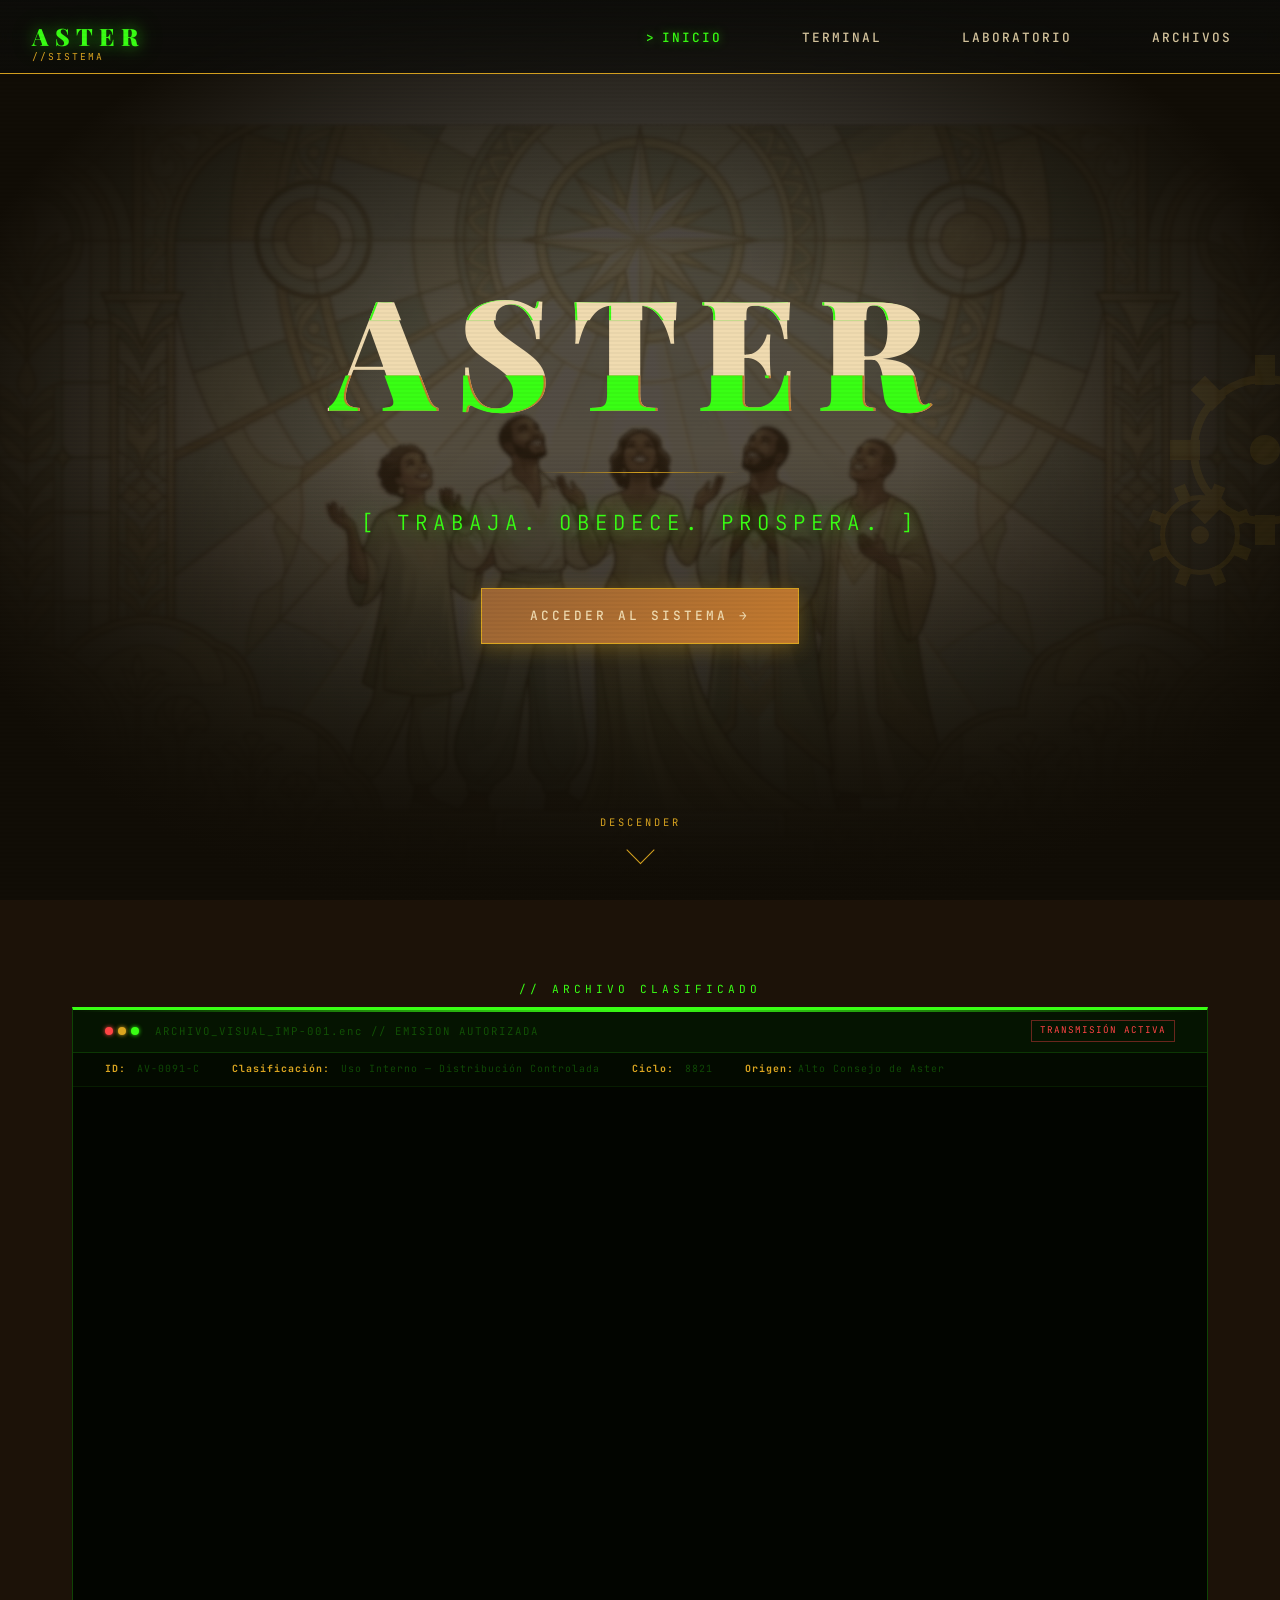
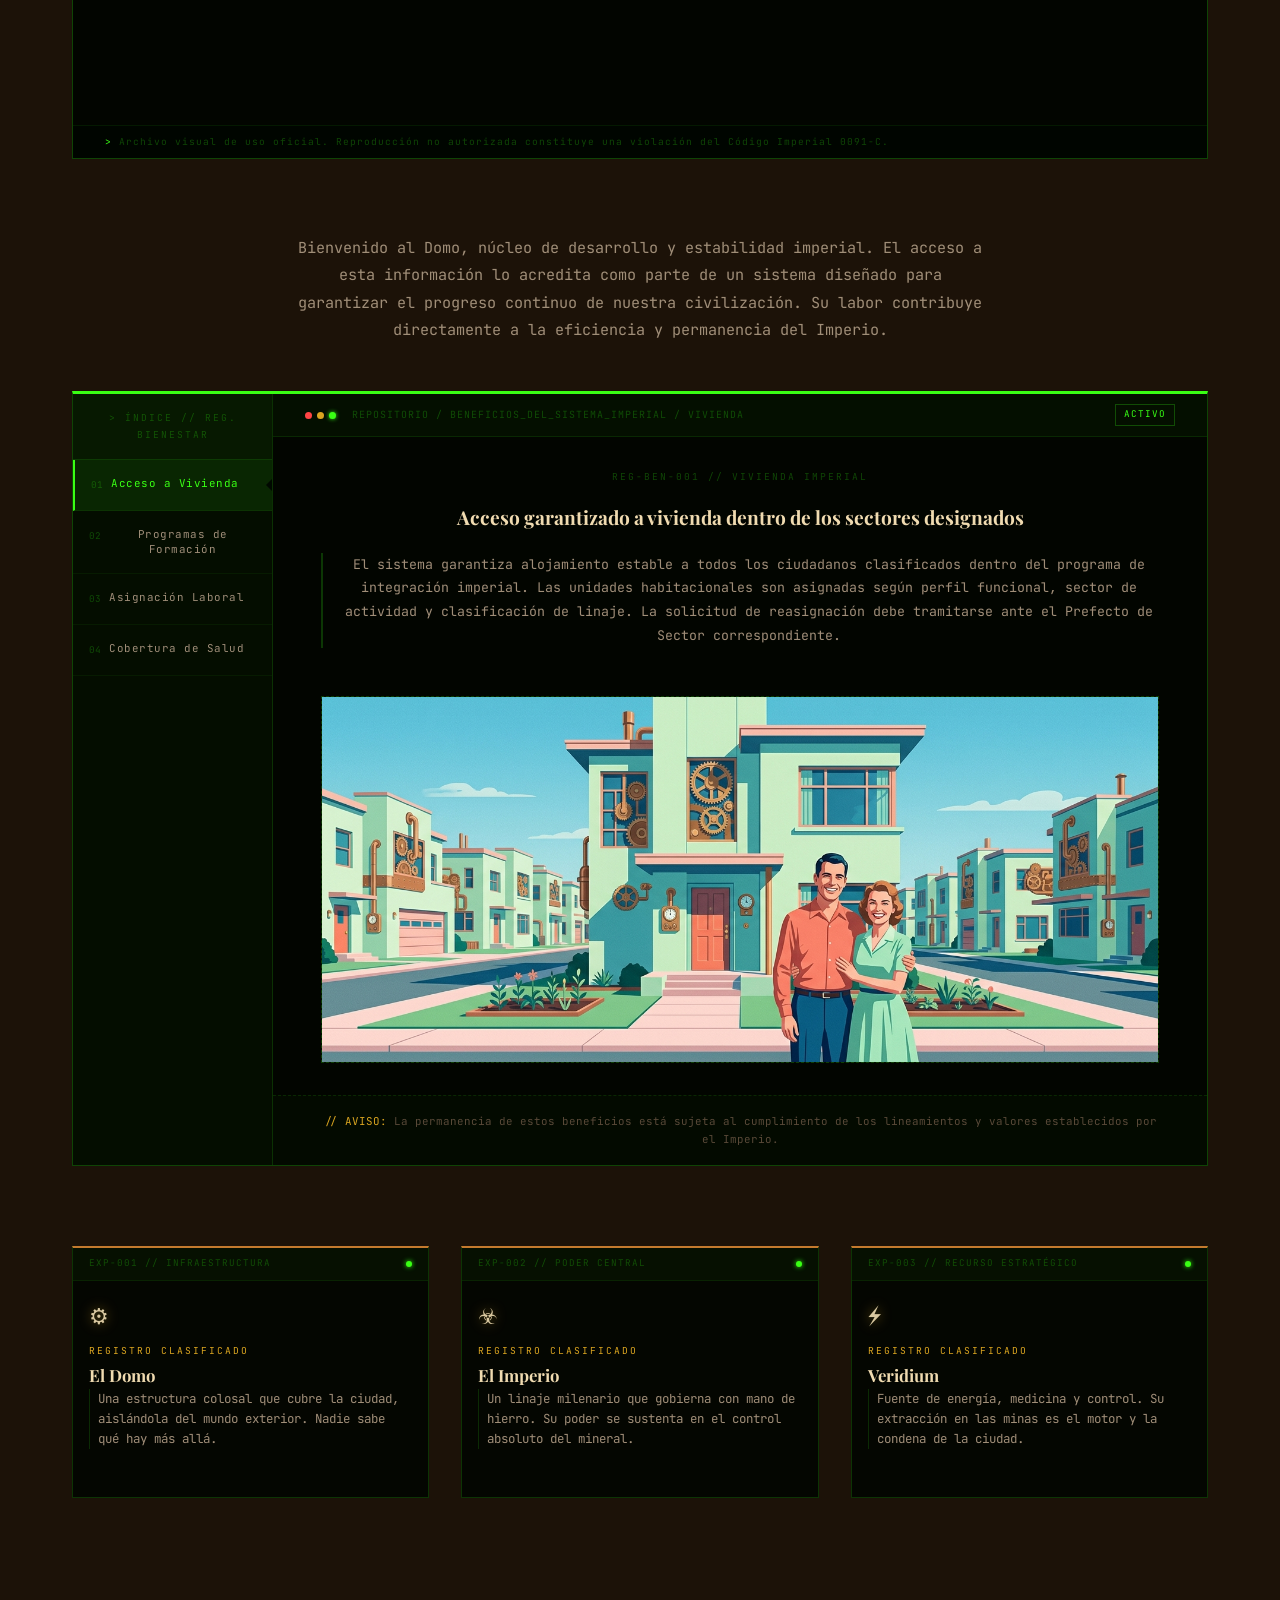
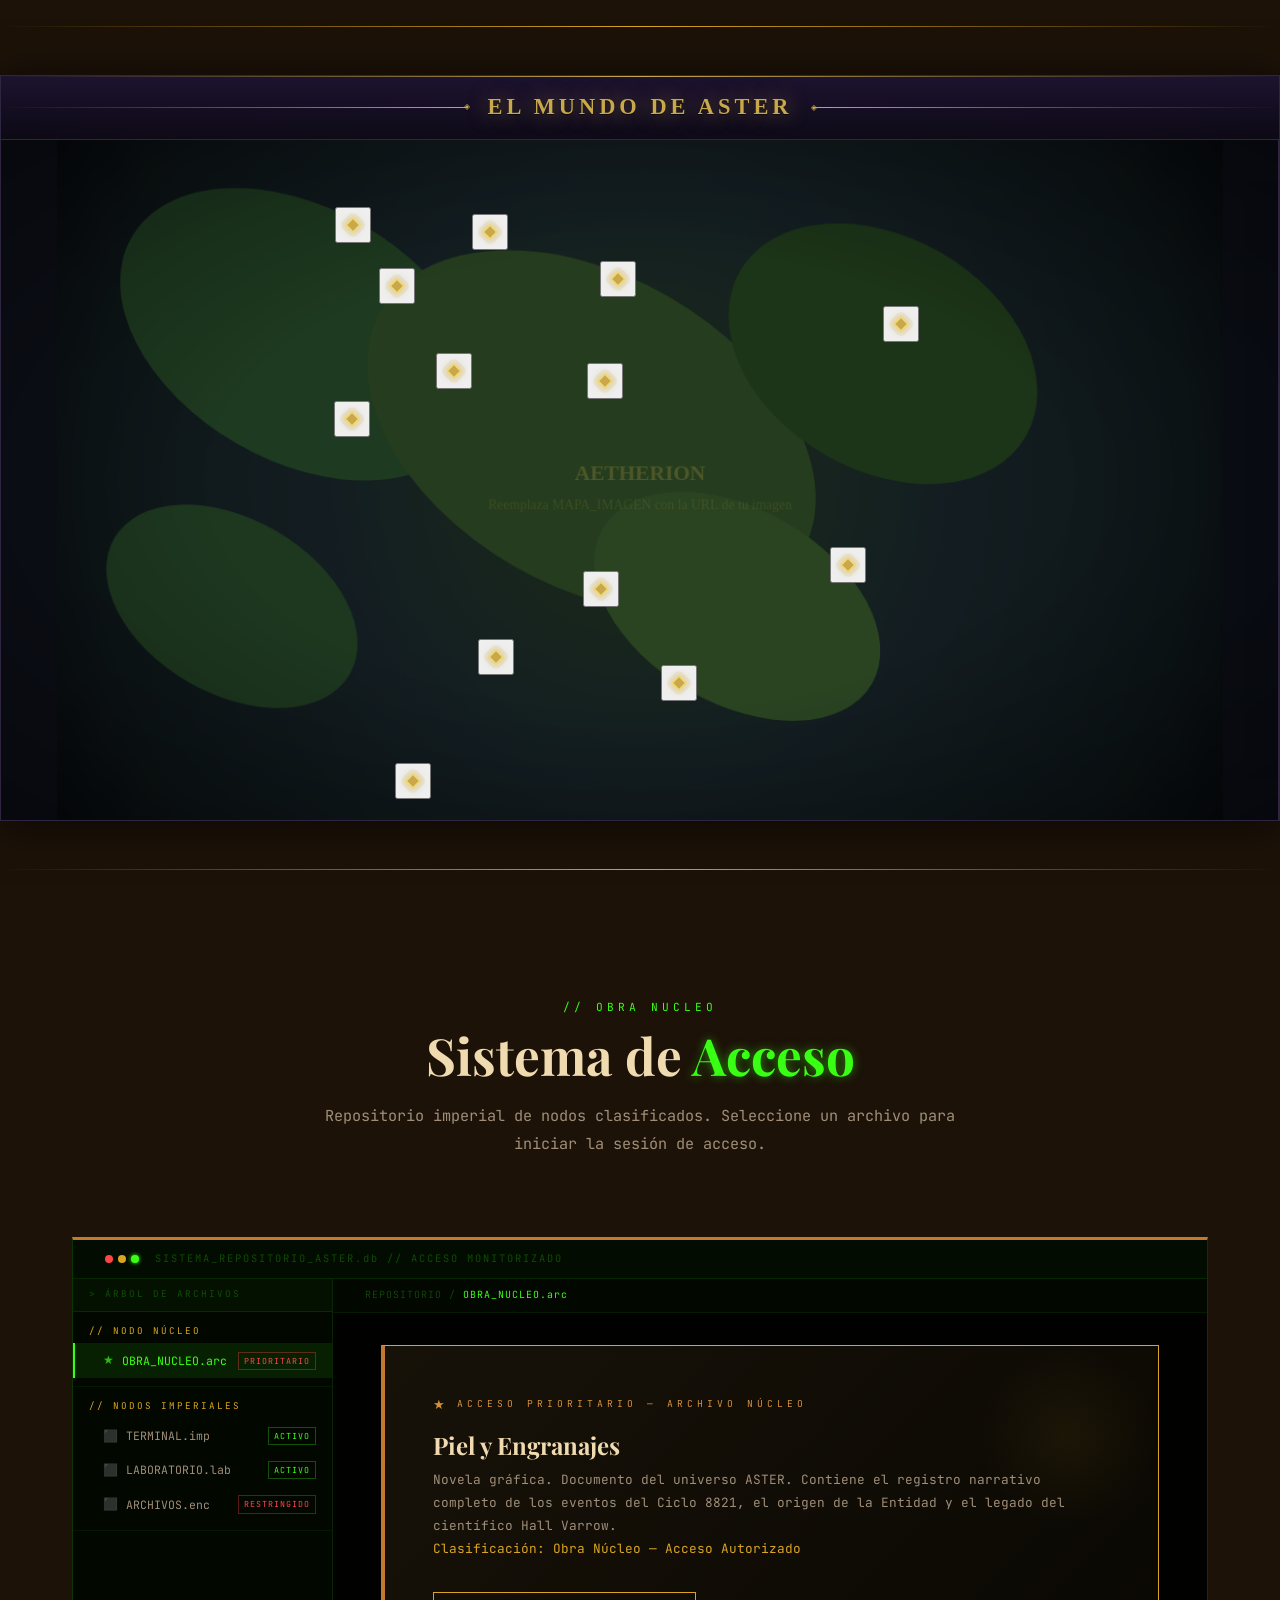
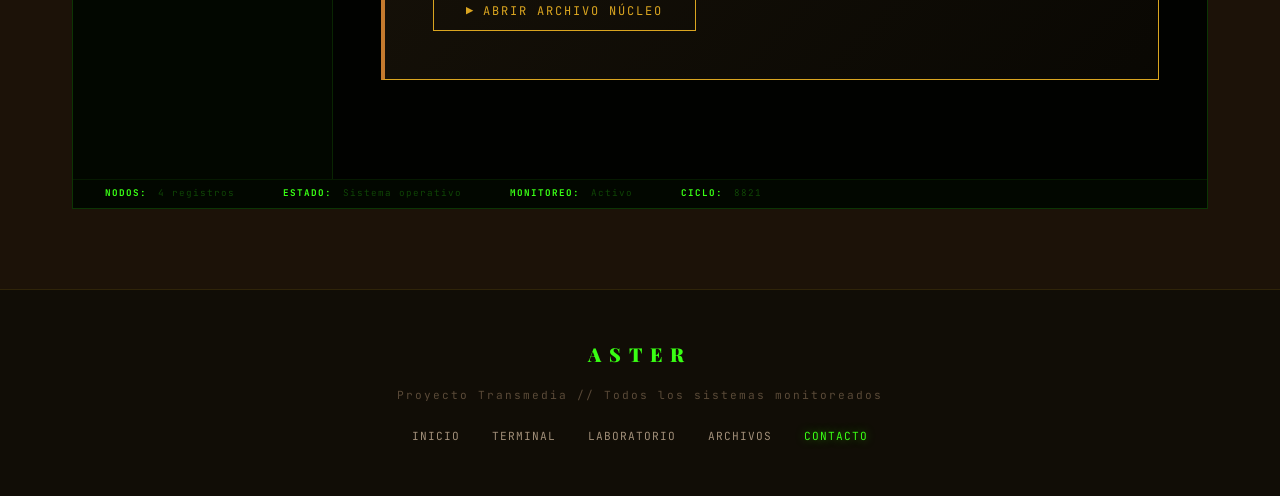
==== commit 3707e2bf: "Se agregó mapa interactivo" ====
--- a/PRODUCCIÓN/index.html
+++ b/PRODUCCIÓN/index.html
@@ -6,6 +6,7 @@
   <meta name="description" content="ASTER - Universo Transmedia. La Memoria es un Arma. Descubre el domo, la resistencia y los secretos de una ciudad bajo control imperial.">
   <title>ASTER | Trabaja. Obedece. Prospera.</title>
   <link rel="stylesheet" href="assets/css/style.css">
+  <link rel="stylesheet" href="mapa.css">
   <style>
     /* ══════════════════════════════════════════
        VIDEO PANEL — estilo base de datos
@@ -936,6 +937,61 @@
       </div>
     </div>
   </section>
+
+  <hr class="section-divider">
+
+    <div id="mapa-interactivo">
+
+      <!-- Encabezado del mapa -->
+      <header class="mapa-header">
+        <div class="mapa-header__ornament left"></div>
+        <h1 class="mapa-header__titulo">El Mundo de Aster</h1>
+        <div class="mapa-header__ornament right"></div>
+      </header>
+
+      <!-- Área principal: mapa + panel lateral -->
+      <div class="mapa-layout">
+
+        <!-- Contenedor del mapa con hotspots -->
+        <div class="mapa-contenedor" id="mapa-contenedor">
+          <!-- La imagen de fondo se aplica vía CSS / JS -->
+          <!-- Los hotspots se inyectan aquí por JavaScript -->
+          <div class="mapa-overlay-vignette"></div>
+        </div>
+
+        <!-- Panel lateral de información (se abre al hacer clic) -->
+        <aside class="mapa-panel" id="mapa-panel" aria-hidden="true">
+          <!-- Botón cerrar -->
+          <button class="panel-cerrar" id="panel-cerrar" aria-label="Cerrar panel">✕</button>
+
+          <!-- Imagen del territorio -->
+          <div class="panel-imagen-wrap" id="panel-imagen-wrap">
+            <img class="panel-imagen" id="panel-imagen" src="" alt="" loading="lazy">
+            <div class="panel-imagen-gradient"></div>
+          </div>
+
+          <!-- Contenido textual -->
+          <div class="panel-cuerpo">
+            <p class="panel-etiqueta">— Territorio —</p>
+            <h2 class="panel-titulo" id="panel-titulo">Nombre del Reino</h2>
+            <div class="panel-divider">
+              <span class="panel-divider__linea"></span>
+              <span class="panel-divider__icono">⚔</span>
+              <span class="panel-divider__linea"></span>
+            </div>
+            <p class="panel-desc" id="panel-desc">Descripción del territorio.</p>
+
+            <!-- Datos extra opcionales (se rellenan si existen en el hotspot) -->
+            <dl class="panel-stats" id="panel-stats"></dl>
+          </div>
+        </aside>
+
+      </div><!-- /mapa-layout -->
+
+      <!-- Overlay de cierre (clic fuera del panel en móvil) -->
+      <div class="mapa-overlay-cierre" id="mapa-overlay-cierre"></div>
+
+  </div>
 
   <hr class="section-divider">
 
@@ -1275,5 +1331,6 @@
       }
     }
   </script>
+  <script src="mapa.js"></script>
 </body>
 </html>
--- a/PRODUCCIÓN/mapa.css
+++ b/PRODUCCIÓN/mapa.css
@@ -0,0 +1,694 @@
+/* ================================================================
+   MAPA INTERACTIVO RPG — mapa.css
+   Fuentes requeridas: Cinzel + Crimson Text (Google Fonts)
+   Diseño: oscuro, elegante, estilo videojuego de fantasía
+================================================================ */
+
+/* ---------------------------------------------------------------
+   1. VARIABLES GLOBALES
+--------------------------------------------------------------- */
+:root {
+  /* Paleta */
+  --c-bg:          #08070a;
+  --c-panel-bg:    #222;
+  --c-border:      #2e2540;
+  --c-border-glow: #4a3a6a;
+  --c-gold:        #c8a84b;
+  --c-gold-dim:    #7a6530;
+  --c-gold-bright: #f0d878;
+  --c-amber:       #e07830;
+  --c-teal:        #3ab8b0;
+  --c-text:        #e2d8c8;
+  --c-text-dim:    #8a7a6a;
+  --c-text-faint:  #4a3e30;
+
+  /* Hotspot pulse colors */
+  --c-pulse:       rgba(200, 168, 75, 0.6);
+  --c-pulse-outer: rgba(200, 168, 75, 0.15);
+
+  /* Dimensiones */
+  --panel-w:       340px;
+  --header-h:      64px;
+  --border-radius: 2px;
+
+  /* Transiciones */
+  --transition-fast:   0.18s ease;
+  --transition-mid:    0.32s cubic-bezier(0.4, 0, 0.2, 1);
+  --transition-slow:   0.5s cubic-bezier(0.4, 0, 0.2, 1);
+
+  /* Sombras */
+  --shadow-panel:  0 0 60px rgba(0,0,0,0.8), 0 0 120px rgba(0,0,0,0.4);
+  --shadow-glow:   0 0 16px rgba(200,168,75,0.4);
+}
+
+/* ---------------------------------------------------------------
+   2. RESET SCOPED (solo dentro del componente)
+--------------------------------------------------------------- */
+#mapa-interactivo *,
+#mapa-interactivo *::before,
+#mapa-interactivo *::after {
+  box-sizing: border-box;
+  margin: 0;
+  padding: 0;
+}
+
+#mapa-interactivo {
+  /* El componente se adapta al ancho de su contenedor padre */
+  width: 100%;
+  background: var(--c-bg);
+  color: var(--c-text);
+  font-family: 'Crimson Text', Georgia, serif;
+  font-size: 16px;
+  line-height: 1.6;
+  position: relative;
+  overflow: hidden;
+
+  /* Borde decorativo exterior */
+  border: 1px solid var(--c-border);
+  box-shadow:
+    inset 0 0 80px rgba(0,0,0,0.6),
+    0 4px 40px rgba(0,0,0,0.6);
+
+  /* Patrón de textura sutil */
+  background-image:
+    radial-gradient(ellipse 120% 80% at 50% 0%, #16112a 0%, transparent 60%),
+    url("data:image/svg+xml,%3Csvg width='4' height='4' xmlns='http://www.w3.org/2000/svg'%3E%3Crect width='1' height='1' fill='rgba(255,255,255,0.015)'/%3E%3C/svg%3E");
+}
+
+/* ---------------------------------------------------------------
+   3. HEADER
+--------------------------------------------------------------- */
+.mapa-header {
+  display: flex;
+  align-items: center;
+  justify-content: center;
+  gap: 20px;
+  height: var(--header-h);
+  padding: 0 24px;
+  background: linear-gradient(180deg,
+    rgba(30, 20, 50, 0.95) 0%,
+    rgba(14, 10, 22, 0.9) 100%);
+  border-bottom: 1px solid var(--c-border);
+  position: relative;
+  z-index: 10;
+}
+
+/* Línea de luz superior */
+.mapa-header::before {
+  content: '';
+  position: absolute;
+  top: 0; left: 0; right: 0;
+  height: 1px;
+  background: linear-gradient(90deg,
+    transparent 0%,
+    var(--c-gold-dim) 30%,
+    var(--c-gold) 50%,
+    var(--c-gold-dim) 70%,
+    transparent 100%);
+}
+
+.mapa-header__titulo {
+  font-family: 'Cinzel', serif;
+  font-size: clamp(1rem, 2.5vw, 1.4rem);
+  font-weight: 900;
+  letter-spacing: 4px;
+  text-transform: uppercase;
+  color: var(--c-gold);
+  text-shadow:
+    0 0 20px rgba(200,168,75,0.5),
+    0 1px 0 rgba(0,0,0,0.8);
+  white-space: nowrap;
+}
+
+/* Ornamentos laterales tipo Art Deco */
+.mapa-header__ornament {
+  flex: 1;
+  height: 1px;
+  background: linear-gradient(
+    90deg,
+    transparent 0%,
+    var(--c-gold-dim) 60%,
+    var(--c-gold) 100%
+  );
+  position: relative;
+}
+.mapa-header__ornament.right {
+  transform: scaleX(-1);
+}
+.mapa-header__ornament::before {
+  content: '◈';
+  position: absolute;
+  right: -2px;
+  top: 50%;
+  transform: translateY(-50%);
+  font-size: 8px;
+  color: var(--c-gold);
+  line-height: 1;
+}
+
+/* ---------------------------------------------------------------
+   4. LAYOUT PRINCIPAL
+--------------------------------------------------------------- */
+.mapa-layout {
+  display: flex;
+  position: relative;
+  /* Altura del componente: ajusta este valor según necesites */
+  height: clamp(400px, 60vw, 680px);
+}
+
+/* ---------------------------------------------------------------
+   5. CONTENEDOR DEL MAPA
+--------------------------------------------------------------- */
+.mapa-contenedor {
+  flex: 1;
+  position: relative;
+  overflow: hidden;
+  background-color: #0d1018;
+
+  /* La imagen de fondo la aplica JS, pero definimos el estilo aquí */
+  background-size: contain;
+  background-position: center;
+  background-repeat: no-repeat;
+
+  /* Cursor personalizado tipo pergamino */
+  cursor: url("data:image/svg+xml,%3Csvg xmlns='http://www.w3.org/2000/svg' width='20' height='20' viewBox='0 0 20 20'%3E%3Ccircle cx='10' cy='10' r='4' fill='none' stroke='%23c8a84b' stroke-width='1.5'/%3E%3Cline x1='10' y1='2' x2='10' y2='6' stroke='%23c8a84b' stroke-width='1.5'/%3E%3Cline x1='10' y1='14' x2='10' y2='18' stroke='%23c8a84b' stroke-width='1.5'/%3E%3Cline x1='2' y1='10' x2='6' y2='10' stroke='%23c8a84b' stroke-width='1.5'/%3E%3Cline x1='14' y1='10' x2='18' y2='10' stroke='%23c8a84b' stroke-width='1.5'/%3E%3C/svg%3E") 10 10, crosshair;
+}
+
+/* Viñeta que oscurece los bordes del mapa */
+.mapa-overlay-vignette {
+  position: absolute;
+  inset: 0;
+  background:
+    radial-gradient(ellipse 85% 85% at 50% 50%,
+      transparent 40%,
+      rgba(0,0,0,0.6) 100%);
+  pointer-events: none;
+  z-index: 1;
+}
+
+/* Efecto hover en el mapa completo */
+.mapa-contenedor:hover .mapa-overlay-vignette {
+  background:
+    radial-gradient(ellipse 85% 85% at 50% 50%,
+      transparent 50%,
+      rgba(0,0,0,0.5) 100%);
+  transition: background var(--transition-mid);
+}
+
+/* ---------------------------------------------------------------
+   6. HOTSPOTS
+--------------------------------------------------------------- */
+.hotspot {
+  position: absolute;
+  transform: translate(-50%, -50%);
+  z-index: 5;
+  cursor: pointer;
+
+  /* Tamaño del área clicable */
+  width: 36px;
+  height: 36px;
+  display: flex;
+  align-items: center;
+  justify-content: center;
+}
+
+/* Ícono central (el punto visible) */
+.hotspot__icono {
+  position: relative;
+  width: 14px;
+  height: 14px;
+  border-radius: 50%;
+  background: var(--c-gold);
+  border: 2px solid var(--c-gold-bright);
+  box-shadow:
+    0 0 8px var(--c-pulse),
+    0 0 0 4px rgba(200,168,75,0.15);
+  transition:
+    transform var(--transition-fast),
+    background var(--transition-fast),
+    box-shadow var(--transition-fast);
+  z-index: 2;
+}
+
+/* Diamond shape para algunos hotspots (clase opcional) */
+.hotspot.diamond .hotspot__icono {
+  border-radius: 2px;
+  transform: rotate(45deg);
+  width: 12px;
+  height: 12px;
+}
+.hotspot.diamond:hover .hotspot__icono {
+  transform: rotate(45deg) scale(1.3);
+}
+
+/* Anillo de pulse externo (animación continua) */
+.hotspot__pulse {
+  position: absolute;
+  width: 36px;
+  height: 36px;
+  border-radius: 50%;
+  border: 1px solid var(--c-gold);
+  opacity: 0;
+  animation: hotspot-pulse 2.4s ease-out infinite;
+  pointer-events: none;
+}
+
+/* Segundo anillo con delay */
+.hotspot__pulse2 {
+  position: absolute;
+  width: 36px;
+  height: 36px;
+  border-radius: 50%;
+  border: 1px solid var(--c-gold);
+  opacity: 0;
+  animation: hotspot-pulse 2.4s ease-out infinite 0.8s;
+  pointer-events: none;
+}
+
+@keyframes hotspot-pulse {
+  0% {
+    transform: scale(0.4);
+    opacity: 0.8;
+  }
+  100% {
+    transform: scale(2.2);
+    opacity: 0;
+  }
+}
+
+/* Etiqueta flotante del nombre */
+.hotspot__label {
+  position: absolute;
+  bottom: calc(100% + 10px);
+  left: 50%;
+  transform: translateX(-50%);
+  white-space: nowrap;
+
+  font-family: 'Cinzel', serif;
+  font-size: 0.65rem;
+  font-weight: 600;
+  letter-spacing: 1.5px;
+  text-transform: uppercase;
+  color: var(--c-gold);
+  text-shadow: 0 1px 4px rgba(0,0,0,0.9), 0 0 12px rgba(200,168,75,0.3);
+
+  background: rgba(8, 6, 14, 0.82);
+  border: 1px solid rgba(200,168,75,0.3);
+  padding: 3px 8px;
+
+  pointer-events: none;
+  opacity: 0;
+  transform: translateX(-50%) translateY(4px);
+  transition:
+    opacity var(--transition-fast),
+    transform var(--transition-fast);
+}
+
+/* Flecha hacia abajo de la etiqueta */
+.hotspot__label::after {
+  content: '';
+  position: absolute;
+  top: 100%;
+  left: 50%;
+  transform: translateX(-50%);
+  border: 4px solid transparent;
+  border-top-color: rgba(200,168,75,0.3);
+}
+
+/* ESTADOS HOVER */
+.hotspot:hover .hotspot__icono {
+  transform: scale(1.5);
+  background: var(--c-gold-bright);
+  box-shadow:
+    0 0 16px rgba(200,168,75,0.8),
+    0 0 32px rgba(200,168,75,0.3),
+    0 0 0 6px rgba(200,168,75,0.15);
+}
+
+.hotspot:hover .hotspot__label {
+  opacity: 1;
+  transform: translateX(-50%) translateY(0);
+}
+
+.hotspot:hover .hotspot__pulse,
+.hotspot:hover .hotspot__pulse2 {
+  border-color: var(--c-gold-bright);
+  animation-duration: 1.4s;
+}
+
+/* ESTADO ACTIVO (seleccionado) */
+.hotspot.activo .hotspot__icono {
+  background: var(--c-amber);
+  border-color: #ffb060;
+  box-shadow:
+    0 0 20px rgba(224,120,48,0.8),
+    0 0 40px rgba(224,120,48,0.3),
+    0 0 0 8px rgba(224,120,48,0.12);
+  animation: hotspot-selected 1s ease-in-out infinite alternate;
+}
+
+.hotspot.activo .hotspot__label {
+  opacity: 1;
+  color: var(--c-amber);
+  transform: translateX(-50%) translateY(0);
+}
+
+@keyframes hotspot-selected {
+  from { transform: scale(1.4); }
+  to   { transform: scale(1.7); }
+}
+
+/* Stagger de entrada (aplicado vía JS con delay inline) */
+.hotspot {
+  animation: hotspot-enter 0.5s ease both;
+}
+@keyframes hotspot-enter {
+  from {
+    opacity: 0;
+    transform: translate(-50%, -50%) scale(0.3);
+  }
+  to {
+    opacity: 1;
+    transform: translate(-50%, -50%) scale(1);
+  }
+}
+
+/* ---------------------------------------------------------------
+   7. PANEL LATERAL
+--------------------------------------------------------------- */
+.mapa-panel {
+  width: 0;
+  flex-shrink: 0;
+  background: var(--c-panel-bg);
+  border-left: 1px solid var(--c-border);
+  overflow: hidden;
+  position: relative;
+  transition: width var(--transition-slow);
+
+  display: flex;
+  flex-direction: column;
+
+  /* Luz de borde izquierdo */
+  box-shadow: var(--shadow-panel);
+}
+
+/* Panel abierto */
+.mapa-panel.abierto {
+  width: var(--panel-w);
+  border-left-color: var(--c-border-glow);
+}
+
+/* Textura del panel */
+.mapa-panel::before {
+  content: '';
+  position: absolute;
+  inset: 0;
+  background:
+    linear-gradient(180deg,
+      rgba(74, 58, 106, 0.08) 0%,
+      transparent 40%),
+    url("data:image/svg+xml,%3Csvg width='60' height='60' xmlns='http://www.w3.org/2000/svg'%3E%3Cpath d='M0 0h60v60H0z' fill='none'/%3E%3Cpath d='M30 0v60M0 30h60' stroke='rgba(255,255,255,0.012)' stroke-width='1'/%3E%3C/svg%3E");
+  pointer-events: none;
+  z-index: 0;
+}
+
+/* Botón cerrar */
+.panel-cerrar {
+  position: absolute;
+  top: 12px;
+  right: 12px;
+  z-index: 20;
+  background: transparent;
+  border: 1px solid var(--c-border);
+  color: var(--c-text-dim);
+  font-size: 0.75rem;
+  width: 28px;
+  height: 28px;
+  display: flex;
+  align-items: center;
+  justify-content: center;
+  cursor: pointer;
+  transition:
+    color var(--transition-fast),
+    border-color var(--transition-fast),
+    background var(--transition-fast);
+  border-radius: var(--border-radius);
+}
+.panel-cerrar:hover {
+  color: var(--c-gold);
+  border-color: var(--c-gold-dim);
+  background: rgba(200,168,75,0.08);
+}
+
+/* Imagen del territorio */
+.panel-imagen-wrap {
+  position: relative;
+  width: 100%;
+  aspect-ratio: 16 / 9;
+  overflow: hidden;
+  flex-shrink: 0;
+  background: #0a0a0f;
+}
+
+.panel-imagen {
+  width: 100%;
+  height: 100%;
+  object-fit: cover;
+  display: block;
+  opacity: 0;
+  transition: opacity var(--transition-mid);
+}
+
+.panel-imagen.cargada {
+  opacity: 1;
+}
+
+/* Degradado sobre la imagen */
+.panel-imagen-gradient {
+  position: absolute;
+  inset: 0;
+  background: linear-gradient(
+    to bottom,
+    transparent 40%,
+    var(--c-panel-bg) 100%
+  );
+  pointer-events: none;
+}
+
+/* Sin imagen: placeholder */
+.panel-imagen-wrap.sin-imagen {
+  aspect-ratio: auto;
+  height: 0;
+}
+
+/* Cuerpo del panel */
+.panel-cuerpo {
+  padding: 20px 22px 24px;
+  position: relative;
+  z-index: 1;
+  flex: 1;
+  overflow-y: auto;
+  overflow-x: hidden;
+
+  /* Scrollbar estilizada */
+  scrollbar-width: thin;
+  scrollbar-color: var(--c-border) transparent;
+}
+.panel-cuerpo::-webkit-scrollbar { width: 3px; }
+.panel-cuerpo::-webkit-scrollbar-thumb { background: var(--c-border); }
+
+.panel-etiqueta {
+  font-family: 'Cinzel', serif;
+  font-size: 0.65rem;
+  letter-spacing: 3px;
+  text-transform: uppercase;
+  color: var(--c-gold-dim);
+  margin-bottom: 6px;
+}
+
+.panel-titulo {
+  font-family: 'Cinzel', serif;
+  font-size: clamp(1rem, 2vw, 1.3rem);
+  font-weight: 900;
+  color: var(--c-gold);
+  line-height: 1.2;
+  text-shadow: 0 0 20px rgba(200,168,75,0.3);
+  margin-bottom: 14px;
+}
+
+/* Divisor decorativo */
+.panel-divider {
+  display: flex;
+  align-items: center;
+  gap: 10px;
+  margin-bottom: 16px;
+}
+.panel-divider__linea {
+  flex: 1;
+  height: 1px;
+  background: linear-gradient(90deg, transparent, var(--c-border));
+}
+.panel-divider__linea:last-child {
+  background: linear-gradient(90deg, var(--c-border), transparent);
+}
+.panel-divider__icono {
+  color: var(--c-gold-dim);
+  font-size: 0.9rem;
+  flex-shrink: 0;
+}
+
+/* Descripción */
+.panel-desc {
+  font-size: 0.95rem;
+  line-height: 1.75;
+  color: var(--c-text);
+  font-style: italic;
+  margin-bottom: 20px;
+}
+
+/* Stats / datos adicionales */
+.panel-stats {
+  display: grid;
+  grid-template-columns: auto 1fr;
+  gap: 6px 12px;
+  font-size: 0.82rem;
+}
+.panel-stats dt {
+  color: var(--c-gold-dim);
+  font-family: 'Cinzel', serif;
+  font-size: 0.68rem;
+  letter-spacing: 1px;
+  text-transform: uppercase;
+  white-space: nowrap;
+  padding-top: 2px;
+}
+.panel-stats dd {
+  color: var(--c-text);
+}
+
+/* Animación de entrada del contenido del panel */
+.mapa-panel.abierto .panel-cuerpo > * {
+  animation: panel-content-in 0.4s ease both;
+}
+.mapa-panel.abierto .panel-etiqueta  { animation-delay: 0.15s; }
+.mapa-panel.abierto .panel-titulo    { animation-delay: 0.2s; }
+.mapa-panel.abierto .panel-divider   { animation-delay: 0.25s; }
+.mapa-panel.abierto .panel-desc      { animation-delay: 0.3s; }
+.mapa-panel.abierto .panel-stats     { animation-delay: 0.35s; }
+
+@keyframes panel-content-in {
+  from {
+    opacity: 0;
+    transform: translateY(10px);
+  }
+  to {
+    opacity: 1;
+    transform: translateY(0);
+  }
+}
+
+/* ---------------------------------------------------------------
+   8. OVERLAY DE CIERRE (móvil)
+--------------------------------------------------------------- */
+.mapa-overlay-cierre {
+  display: none;
+  position: absolute;
+  inset: 0;
+  z-index: 8;
+  background: rgba(0,0,0,0.5);
+  opacity: 0;
+  transition: opacity var(--transition-mid);
+}
+.mapa-overlay-cierre.visible {
+  display: block;
+  opacity: 1;
+}
+
+/* ---------------------------------------------------------------
+   9. ESTADO DE CARGA (mientras carga la imagen)
+--------------------------------------------------------------- */
+.mapa-contenedor.cargando::after {
+  content: 'Cargando mapa…';
+  position: absolute;
+  inset: 0;
+  display: flex;
+  align-items: center;
+  justify-content: center;
+  font-family: 'Cinzel', serif;
+  font-size: 0.8rem;
+  letter-spacing: 3px;
+  color: var(--c-gold-dim);
+  z-index: 4;
+}
+
+/* ---------------------------------------------------------------
+   10. RESPONSIVE
+--------------------------------------------------------------- */
+
+/* Tablet: panel encima del mapa */
+@media (max-width: 768px) {
+  .mapa-layout {
+    flex-direction: column;
+    height: auto;
+  }
+
+  .mapa-contenedor {
+    width: 100%;
+    aspect-ratio: 4 / 3;
+    height: auto;
+  }
+
+  .mapa-panel {
+    width: 100% !important;
+    max-height: 0;
+    border-left: none;
+    border-top: 1px solid var(--c-border);
+    transition: max-height var(--transition-slow);
+  }
+
+  .mapa-panel.abierto {
+    width: 100% !important;
+    max-height: 400px;
+  }
+
+  .mapa-overlay-cierre {
+    display: none !important;
+  }
+
+  .panel-imagen-wrap {
+    aspect-ratio: 21 / 9;
+  }
+}
+
+/* Móvil: panel como drawer desde abajo */
+@media (max-width: 480px) {
+  .mapa-header__titulo {
+    font-size: 0.9rem;
+    letter-spacing: 2px;
+  }
+
+  .mapa-contenedor {
+    aspect-ratio: 3 / 4;
+  }
+
+  /* Panel flotante sobre el mapa */
+  .mapa-panel {
+    position: absolute;
+    bottom: 0;
+    left: 0;
+    right: 0;
+    width: 100% !important;
+    max-height: 0;
+    border-top: 1px solid var(--c-border-glow);
+    z-index: 10;
+  }
+
+  .mapa-panel.abierto {
+    max-height: 70%;
+  }
+
+  .mapa-overlay-cierre {
+    display: block;
+    z-index: 9;
+  }
+}
